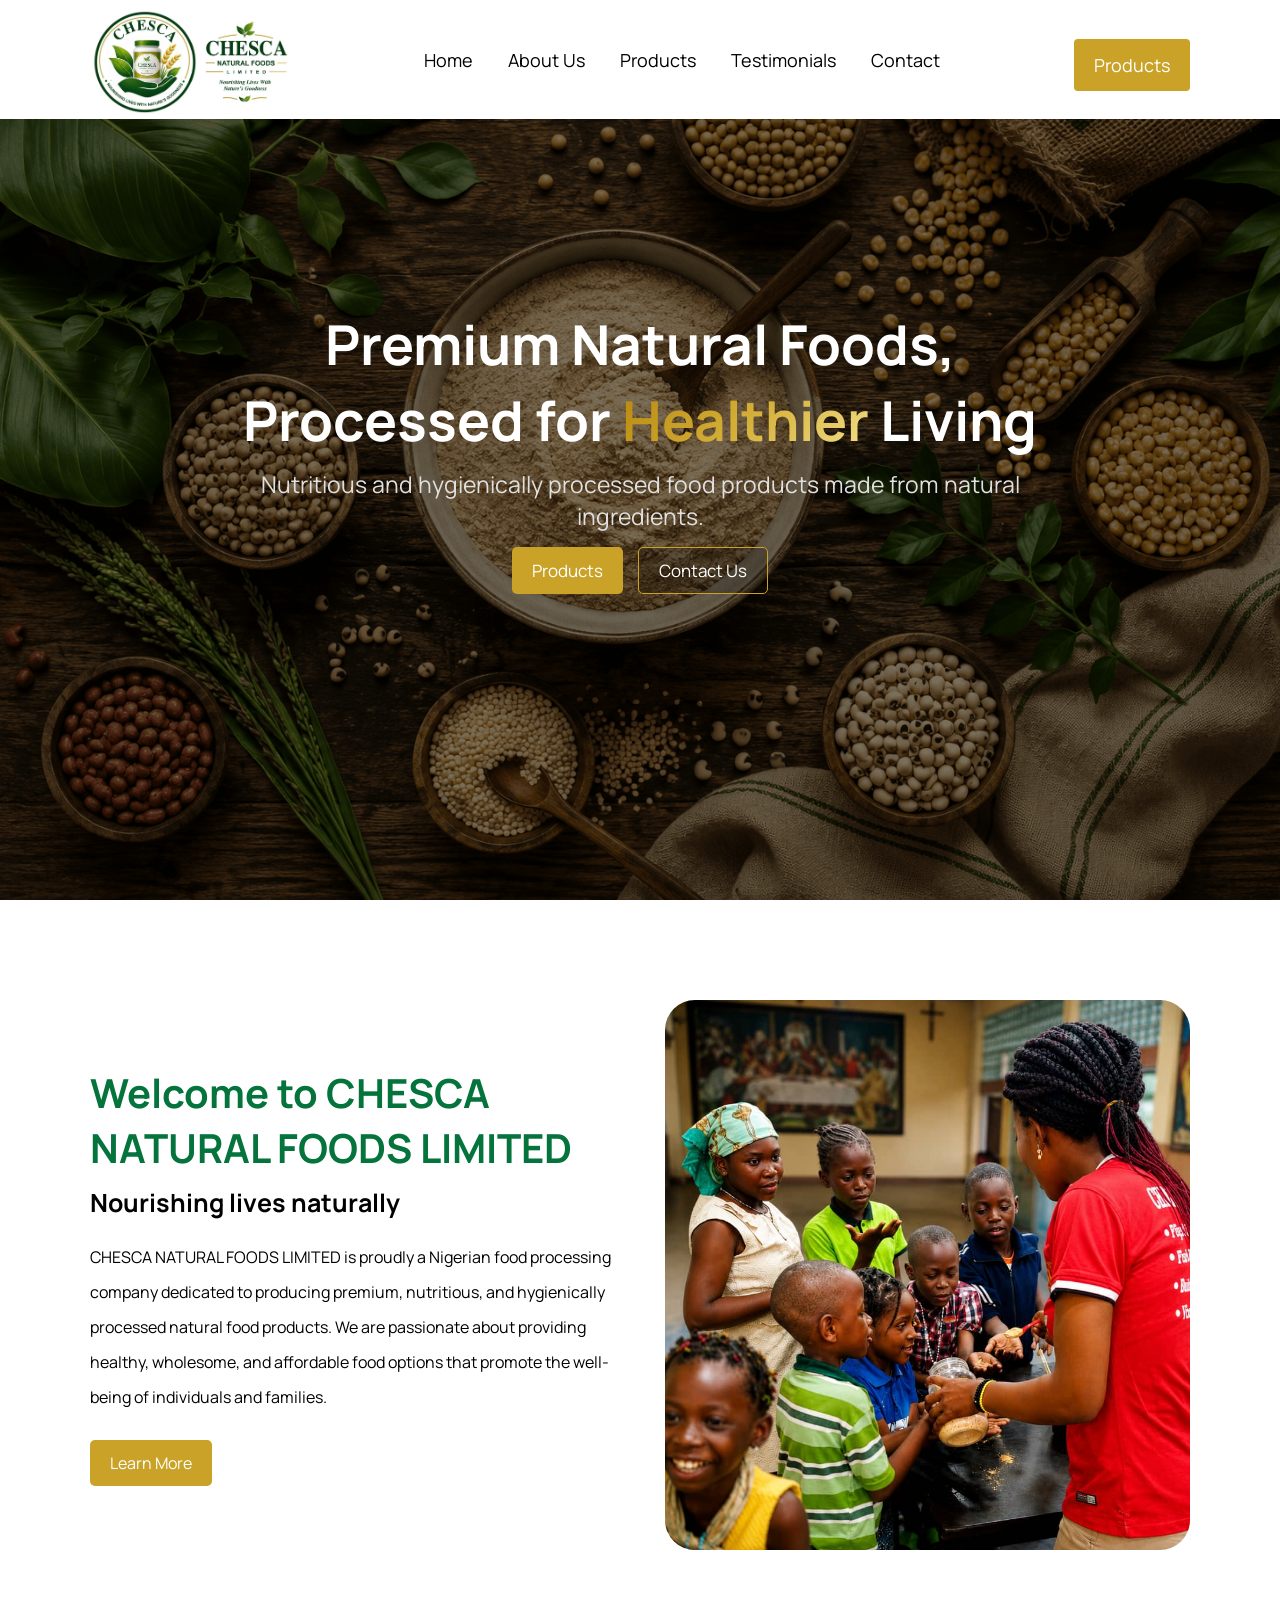
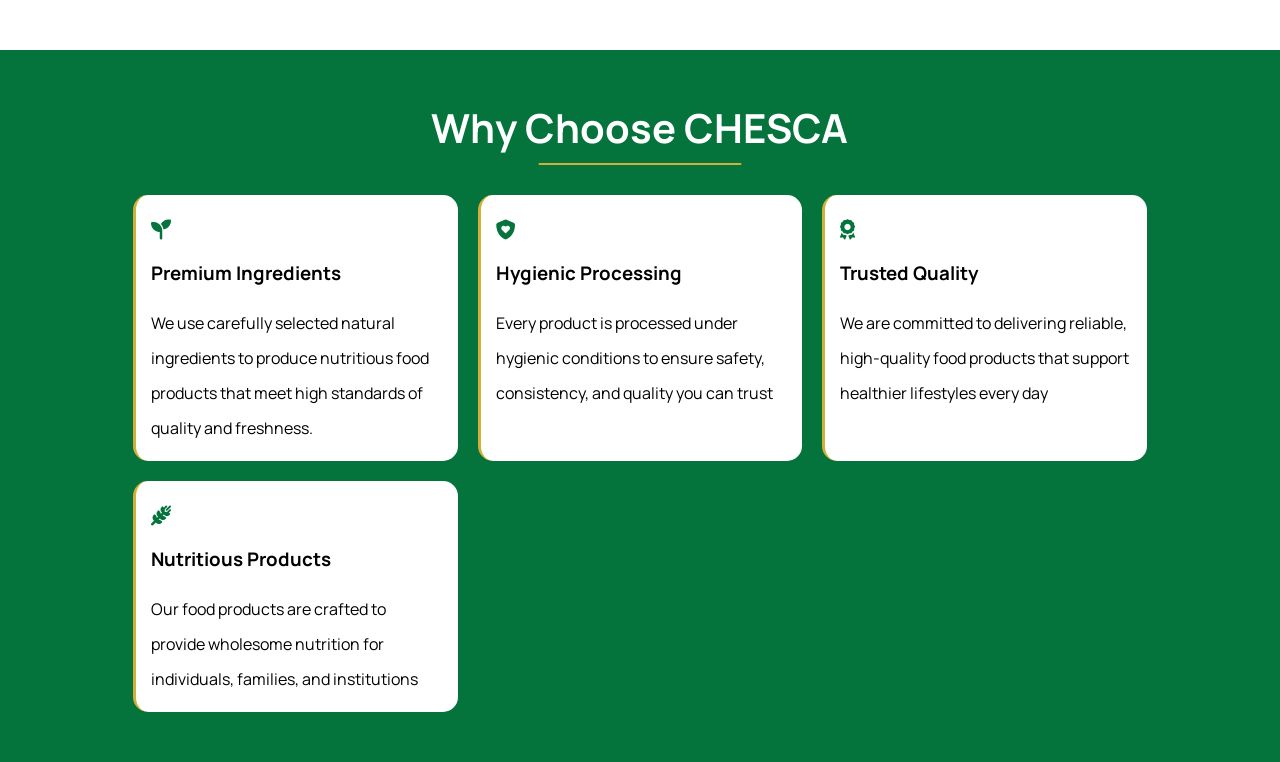
==== index.html @ 0c71d3ab "Fixed why choose chesca bug" ====
<!DOCTYPE html>
<html lang="en">
<head>
    <meta charset="UTF-8">
    <meta name="viewport" content="width=device-width, initial-scale=1.0">
    <title>CHESCA Natural Foods Limited</title>
    <link rel="stylesheet" href="style.css">

    <!--Google font-->
    <link rel="preconnect" href="https://fonts.googleapis.com">
    <link rel="preconnect" href="https://fonts.gstatic.com" crossorigin>
    <link href="https://fonts.googleapis.com/css2?family=Manrope:wght@200..800&display=swap" rel="stylesheet">

    <!-- Fonts Awesome -->
    <link rel="stylesheet" href="https://cdnjs.cloudflare.com/ajax/libs/font-awesome/6.7.2/css/all.min.css">
</head>
<body id="home">
    <header>
        <nav>
            <div class="nav-container">
                <a href="index.html" class="logo">
                    <img src="media/CHESCA NATURAL FOODS logo.jpg" alt="logo">
                </a>

                <div class="nav-list">
                    <i class="fa-solid fa-arrow-right-from-bracket"></i>
                    <a href="#home" class="nav-link">Home</a>
                    <a href="about.html" class="nav-link">About Us</a>
                    <a href="products.html" class="nav-link">Products</a>
                    <a href="testimonials.html" class="nav-link">Testimonials</a>
                    <a href="contact.html" class="nav-link">Contact</a>
                </div>

                <div class="nav-cta">
                    <a href="pro">Products</a>
                </div>

                <div class="hamburger">
                    <span></span>
                    <span></span>
                    <span></span>
                </div>
            </div>
        </nav>

        <section class="hero">
            <div class="hero-overlay"></div>

            <div class="hero-container">
                <div class="hero-text">
                    <h1 class="hero-heading reveal fade-in">Premium Natural Foods, Processed for <span>Healthier</span> Living</h1>

                    <p class="hero-subtext reveal fade-in">
                        Nutritious and hygienically processed food products made from natural ingredients.
                    </p>
                </div>

                <div class="hero-btn reveal fade-in">
                    <a href="products.html" class="button">Products</a>
                    <a href="contact.html" class="hero-contact">Contact Us</a>
                </div>
            </div>
        </section>
    </header>

    <main>
        <section class="home-intro">
            <div class="home-intro-container">

                <div class="home-intro-text">
                    <h2 class="reveal up">Welcome to CHESCA NATURAL FOODS LIMITED</h2>
                    <p class="home-intro-subtitle reveal up">Nourishing lives naturally</p>
                    <p class="home-intro-subtext reveal up">CHESCA NATURAL FOODS LIMITED is proudly a Nigerian food processing company dedicated to producing premium, nutritious, and hygienically processed natural food products. We are passionate about providing healthy, wholesome, and affordable food options that promote the well-being of individuals and families.</p>
                    <a href="about.html" class="button home-intro-btn reveal fade-in">Learn More</a>
                </div>
                <div class="home-intro-image-container">
                    <div class="home-intro-image">
                        <img src="media/home-info-img.jpeg" alt="" class="reveal fade-in">
                    </div>
                </div>
            </div>
        </section>

        <section class="why-choose">
            <div class="why-choose-container">
                <h2 class="why-choose-header reveal fade-in">Why Choose CHESCA</h2>
                <div class="why-choose-grid">
                    <div class="why-choose-card reveal up">
                        <i class="fa-solid fa-seedling"></i>
                        <h3 class="card-title">
                            Premium Ingredients
                        </h3>
                        <p class="card-text">We use carefully selected natural ingredients to produce nutritious food products that meet high standards of quality and freshness.</p>
                    </div>
                    <div class="why-choose-card reveal up">
                        <i class="fa-solid fa-shield-heart"></i>
                        <h3 class="card-title">
                            Hygienic Processing
                        </h3>
                        <p class="card-text">Every product is processed under hygienic conditions to ensure safety, consistency, and quality you can trust</p>
                    </div>
                    <div class="why-choose-card reveal up">
                        <i class="fa-solid fa-award"></i>
                        <h3 class="card-title">
                            Trusted Quality
                        </h3>
                        <p class="card-text">We are committed to delivering reliable, high-quality food products that support healthier lifestyles every day</p>
                    </div>
                    <div class="why-choose-card reveal up">
                        <i class="fa-solid fa-wheat-awn"></i>
                        <h3 class="card-title">
                            Nutritious Products
                        </h3>
                        <p class="card-text">Our food products are crafted to provide wholesome nutrition for individuals, families, and institutions</p>
                    </div>
                </div>
            </div>
        </section>
    </main>
    <script src="script.js"></script>
    <script src="reveal.js"></script>
</body>
</html>
---- style.css ----
* {
    margin: 0;
    padding: 0;
    box-sizing: border-box;
    font-family: "Manrope", sans-serif;
}

body {
    display: flex;
    flex-direction: column;
    min-width: 280px;
}

h2 {
    font-size: clamp(30px, 6vw, 40px);
}

.button {
    text-decoration: none;
    padding: 12px 20px;
    border-radius: 5px;
    background-color: #C9A227;
    color: white;
    transition: background 0.3s;
}

.button:hover {
    background-color: #B8860B;
}

nav {
    background-color: white;
    display: flex;
    justify-content: center;
    align-items: center;
    padding: 10px 0 0;
    position: fixed;
    width: 100%;
    box-shadow: 0 3px 10px rgba(0, 0, 0, 0.1);
    z-index: 1000;
}

.nav-container {
    width: 86%;
    display: flex;
    align-items: center;
    justify-content: space-between;
}

.logo {
    max-width: 200px;
    width: 25%;
    min-width: 150px;
}

.logo img {
    width: 100%;
}

.nav-list {
    display: flex;
    align-items: center;
    justify-content: center;
    gap: 35px;
    font-size: 18px;
}

.nav-link {
    color: black;
    text-decoration: none;
    padding-bottom: 10px;
    position: relative;
}

.nav-link::after {
    content: "";
    position: absolute;
    bottom: 0;
    left: 50%;
    transform: translateX(-50%);
    width: 0;
    height: 2px;
    border-radius: 2px;
    background-color: #C9A227;
    transition: width 0.3s;
}

.nav-link:hover::after {
    width: 100%;
}

.nav-cta a {
    font-size: 18px;
    text-decoration: none;
    padding: 14px 20px;
    background: #C9A227;
    color: white;
    border-radius: 4px;
    transition: background 0.3s;
}

.nav-cta a:hover {
    background: #B8860B;
}

.nav-cta a:active{
    background: #C9A227;
}

.hamburger {
    width: 20px;
    height: 15px;
    display: none;
    flex-direction: column;
    justify-content: space-between;
    align-items: center;
    cursor: pointer;
}

.hamburger span {
    height: 2px;
    background-color: black;
    width: 100%;
}

.fa-solid.fa-arrow-right-from-bracket {
    display: none;
    cursor: pointer;
}

/* Hero Section */
.hero-overlay {
    width: 100%;
    height: 100%;
    top: 0;
    background: rgba(0, 0, 0, 0.5);
    position: absolute;
    z-index: 0;
}

.hero {
    background-image: url("media/hero-bg-image.png");
    background-size: cover;
    background-position: center;
    min-height: 100vh;
    background-repeat: no-repeat;
    display: flex;
    justify-content: center;
    align-items: center;
    position: relative;
}

.hero-container {
    display: flex;
    flex-direction: column;
    justify-content: center;
    align-items: center;
    width: 90%;
    padding: 200px 0;
    max-width: 850px;
    z-index: 1;
}

.hero-text {
    text-align: center;
    color: white;
}

.hero-heading {
    font-size: clamp(40px, 7vw, 55px);
    margin-bottom: 10px;
}

.hero-heading span {
    background: linear-gradient(135deg,#B8860B,#D4AF37, #F4E28C);
    -webkit-background-clip: text;
    -webkit-text-fill-color: transparent;
}

.hero-subtext {
    font-size: clamp(16px, 4vw, 23px);
    color: #e0e0e0;
    margin-bottom: 15px;
}

.hero-btn {
    display: flex;
    align-items: center;
    justify-content: center;
    gap: 15px;
    font-size: 17px;
}

.hero-contact {
    text-decoration: none;
    padding: 11px 20px;
    border: 1px solid #C9A227;
    border-radius: 5px;
    color: white;
    background: rgba(0, 0, 0, 0.219);
    transition: all 0.3s;
}

.hero-contact:hover {
    background: #C9A227;
}

.hero-contact:active {
    background: #c9a3279f;
}

/* Home-info */
.home-intro {
    display: flex;
    justify-content: center;
    align-items: center;
    padding: 100px 0;
}

.home-intro-container {
    display: flex;
    justify-content: center;
    align-items: center;
    width: 86%;
    max-width: 1400px;
    gap: 50px;
}

.home-intro-text {
    flex: 1;
}

.home-intro-text h2 {
    color: rgb(4, 116, 60);
    font-size: clamp(30px, 6vw, 40px);
}

.home-intro-subtitle {
    margin: 10px 0 20px;
    font-size: clamp(20px, 6vw, 25px);
    font-weight: bold;
}

.home-intro-subtext {
    line-height: 35px;
    margin-bottom: 25px;
}

.home-intro-btn {
    display: inline-block;
}

.home-intro-image-container {
    flex: 1;
    max-width: 600px;
}

.home-intro-image {
    border-radius: 30px;
    overflow: hidden;
    max-height: 550px;
}

.home-intro-image img {
    width: 100%;
}

/* Why Choose Us */
.why-choose {
    background: rgb(4, 116, 60);
    display: flex;
    align-items: center;
    justify-content: center;
    padding: 50px;
}

.why-choose-container {
    display: flex;
    flex-direction: column;
    justify-content: center;
    max-width: 1300px;
    width: 86%;
    gap: 30px;
}

.why-choose-header {
    text-align: center;
    color: white;
    padding-bottom: 10px;
    position: relative;
}

.why-choose-header::after {
    content: "";
    position: absolute;
    bottom: 0;
    left: 50%;
    transform: translateX(-50%);
    width: 20%;
    height: 2px;
    border-radius: 2px;
    background: #D4AF37;
}

.why-choose-grid {
    display: grid;
    grid-template-columns: repeat(auto-fit, minmax(250px, 1fr));
    gap: 20px;
}

.why-choose-card {
    background: white;
    padding: 25px 15px 15px;
    border-radius: 15px;
    display: flex;
    flex-direction: column;
    gap: 20px;
    border-left: 3px solid #D4AF37;
    transition: transform 0.3s;
}

.why-choose-card:hover {
    transform: translateY(-3px);
    box-shadow: 0 3px 10px rgba(0, 0, 0, 0.5);
}

.why-choose-card .fa-solid {
    color: rgb(4, 116, 60);
    font-size: 20px;
}

.card-title {
    font-weight: bold;
}

.card-text {
    line-height: 35px;
}

/* CSS Scroll reveal animations */
.reveal.up{
    transform: translateY(50px);
    opacity: 0;
    transition: all 1.5s;
}

.reveal.up.show {
    transform: translateY(0);
    opacity: 1;
}

.reveal.fade-in{
    opacity: 0;
    transition: all 2s;
}

.reveal.fade-in.show {
    opacity: 1;
}

@media(max-width: 1024px) {
    .nav-cta {
        display: none;
    }
}

@media (max-width: 950px) {
    .nav-list {
        position: fixed;
        flex-direction: column;
        background: rgba(0, 0, 0, 0.808);
        backdrop-filter: blur(10px);
        top: 0;
        bottom: 0;
        width: 100%;
        left: -100%;
        padding: 100px 0;
        gap: 0;
        transition: all 0.5s;
    }

    .fa-solid.fa-arrow-right-from-bracket {
        display: block;
        width: 80%;
        text-align: center;
        padding: 20px 0;
        font-weight: bold;
        font-size: 18px;
        color: white;
    }

    .hamburger {
        display: flex;
    }

    .nav-link {
        width: 80%;
        text-align: center;
        padding: 20px 0;
        color: white;
        transition: all 0.3s;
    }

    .nav-link:hover, .fa-solid.fa-arrow-right-from-bracket:hover {
        background-color: rgba(255, 255, 255, 0.2);
    }

    .nav-link:active, .fa-solid.fa-arrow-right-from-bracket:hover {
        background-color: rgba(255, 255, 255, 0.2);
    }

    .nav-link:hover::after {
        width: 0;
    }

    /* Home-intro-section */
    .home-intro-container {
        flex-direction: column;
    }
}

@media(max-width: 768px){
    p {
        font-size: 16px;
    }

    .button{
        padding: 10px 18px;
    }

    .hero-contact {
        padding: 9px 18px;
    }

    /* Home intro section */
    .home-intro {
        padding: 50px 0;
    }

    .home-intro-container{
        width: 90%;
        gap: 40px;
    }

    .home-intro-subtext {
        margin-bottom: 10px;
    }

    /* Why Choose */
    .why-choose-container {
        width: 90%;
    }
}
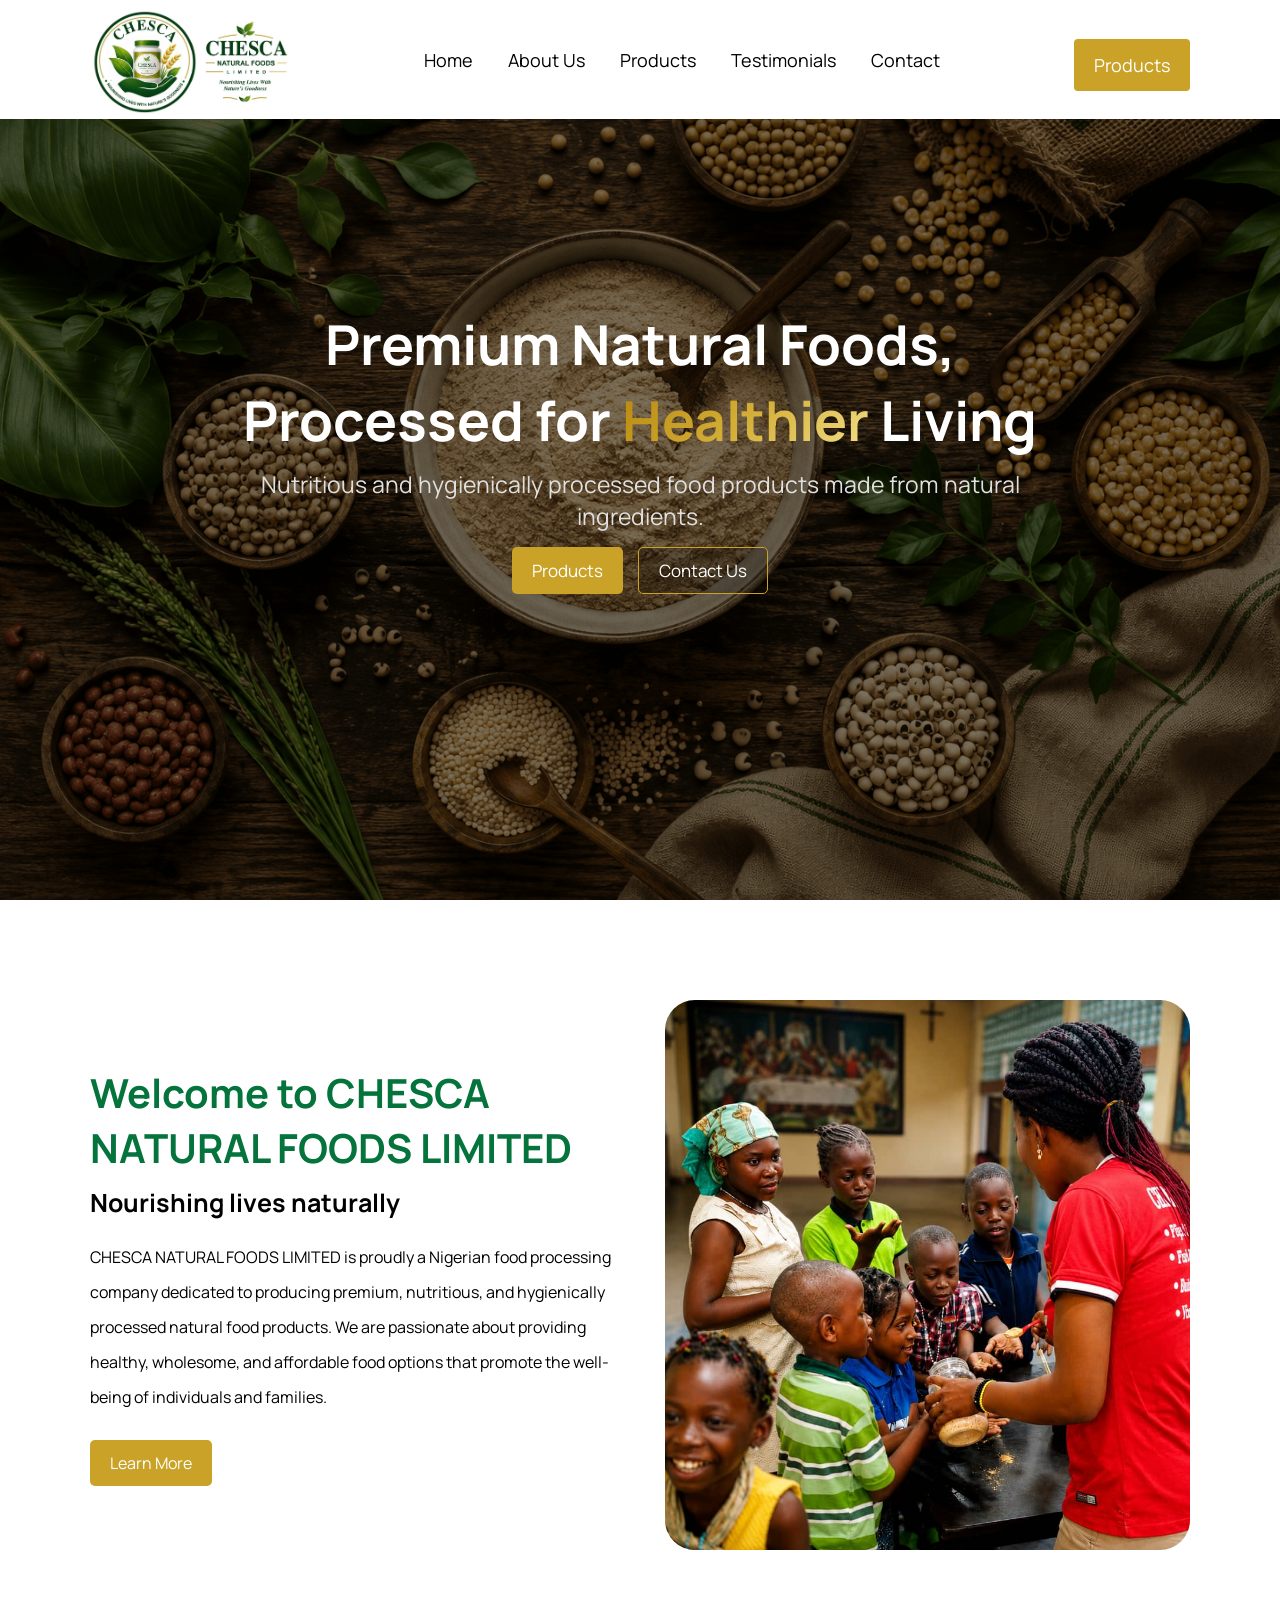
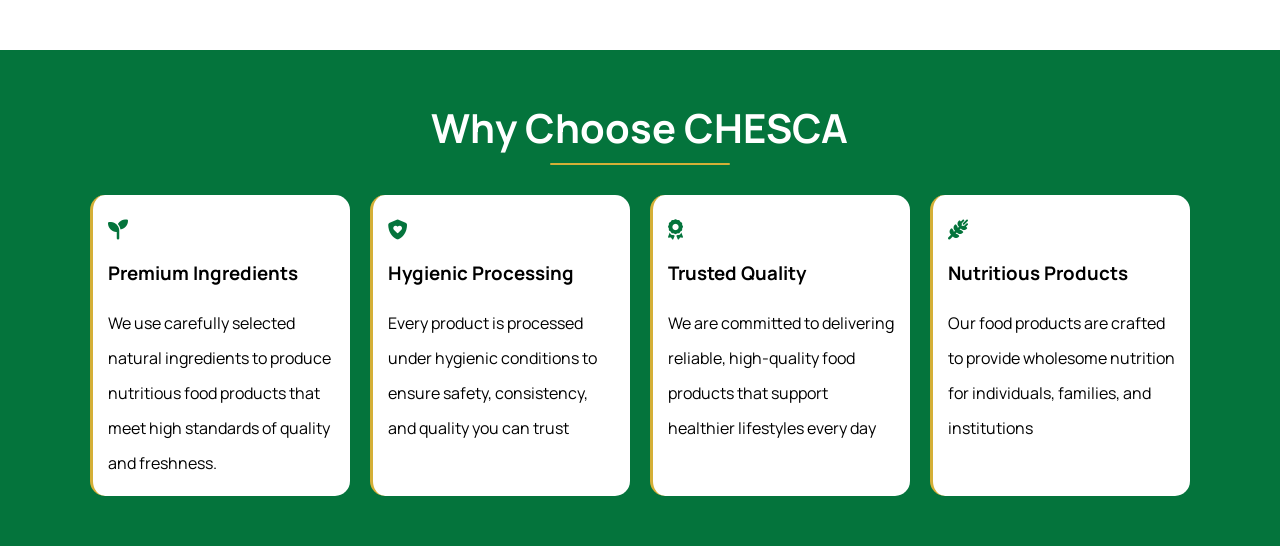
==== commit 862bbce2: "Prevented user scroll when the nav-list is open" ====
--- a/index.html
+++ b/index.html
@@ -32,7 +32,7 @@
                 </div>
 
                 <div class="nav-cta">
-                    <a href="pro">Products</a>
+                    <a href="products.html">Products</a>
                 </div>
 
                 <div class="hamburger">
--- a/style.css
+++ b/style.css
@@ -271,7 +271,7 @@
     display: flex;
     align-items: center;
     justify-content: center;
-    padding: 50px;
+    padding: 50px 0;
 }
 
 .why-choose-container {
@@ -296,7 +296,8 @@
     bottom: 0;
     left: 50%;
     transform: translateX(-50%);
-    width: 20%;
+    width: 25%;
+    max-width: 180px;
     height: 2px;
     border-radius: 2px;
     background: #D4AF37;
@@ -371,7 +372,7 @@
         background: rgba(0, 0, 0, 0.808);
         backdrop-filter: blur(10px);
         top: 0;
-        bottom: 0;
+        height: 100vh;
         width: 100%;
         left: -100%;
         padding: 100px 0;
@@ -413,6 +414,11 @@
         width: 0;
     }
 
+    /* Prevent scrolling while nav is open */
+    .no-scroll {
+        overflow: hidden;
+    }
+
     /* Home-intro-section */
     .home-intro-container {
         flex-direction: column;
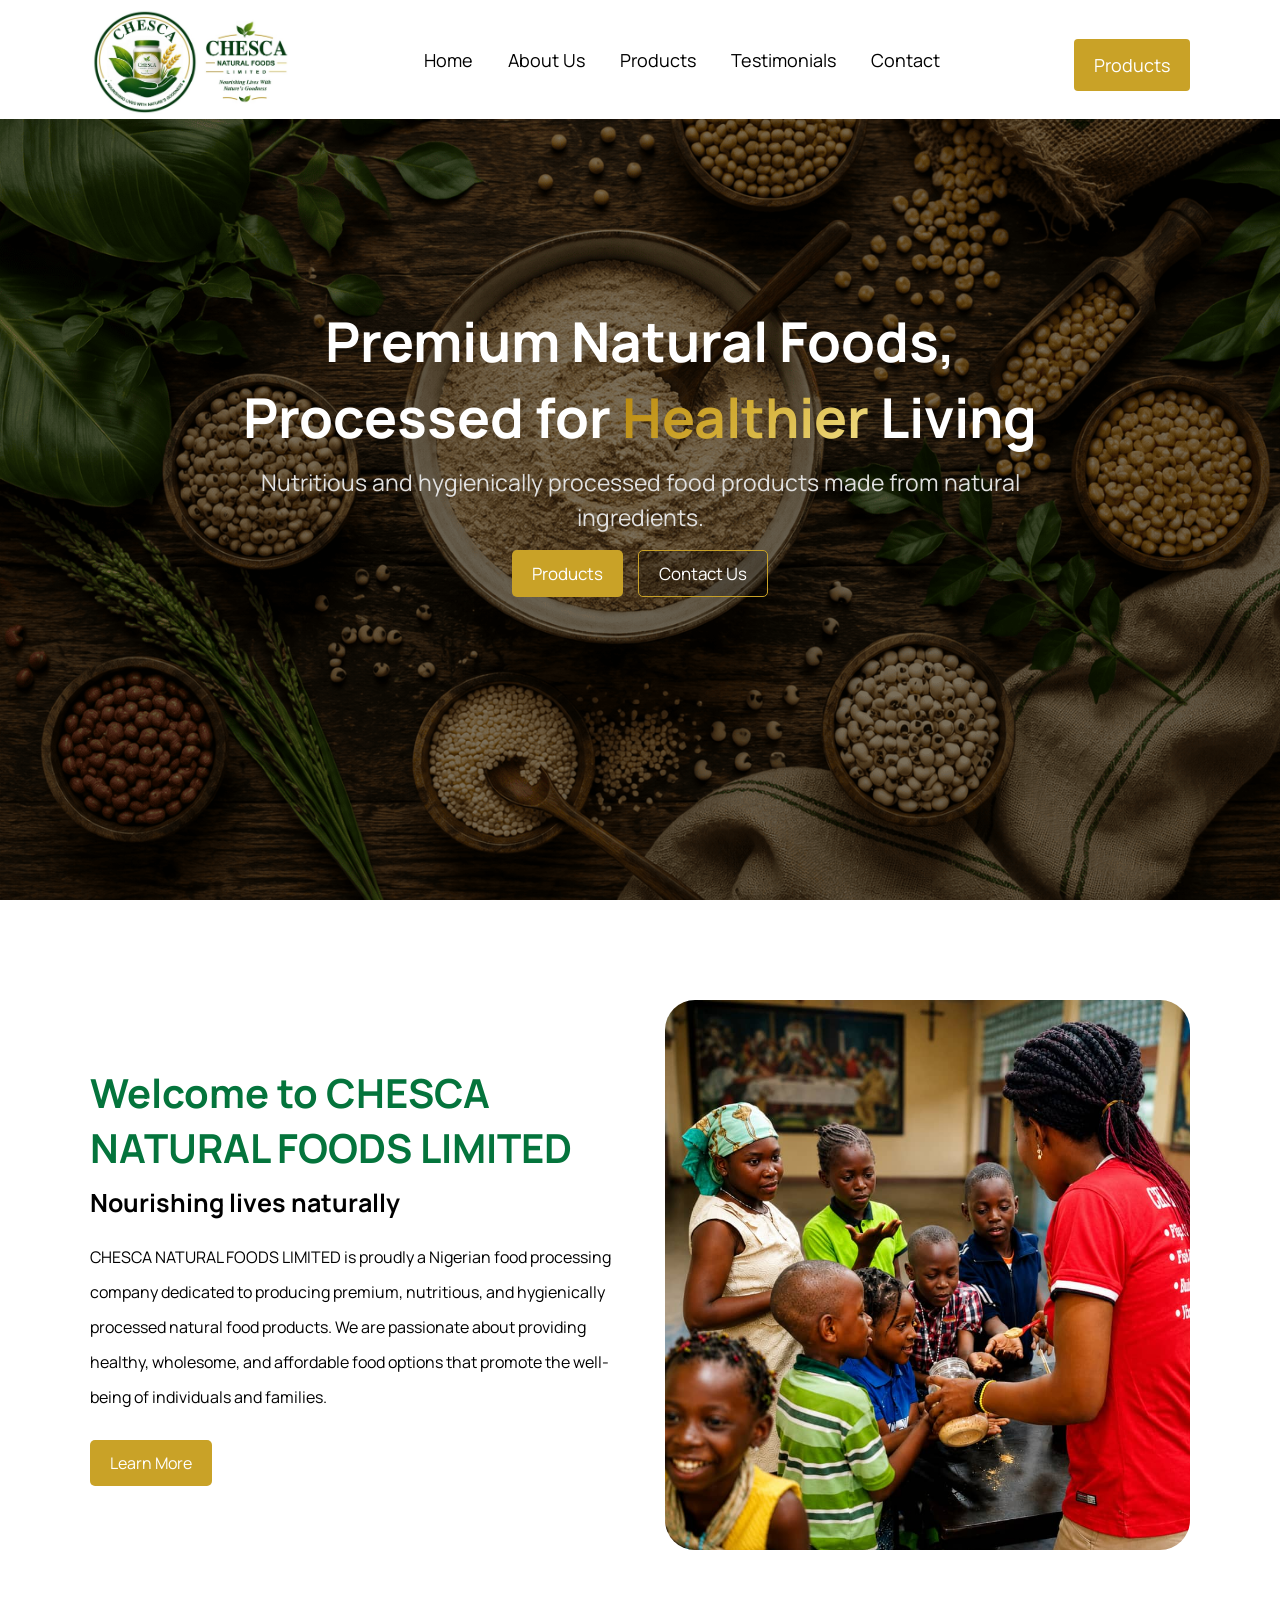
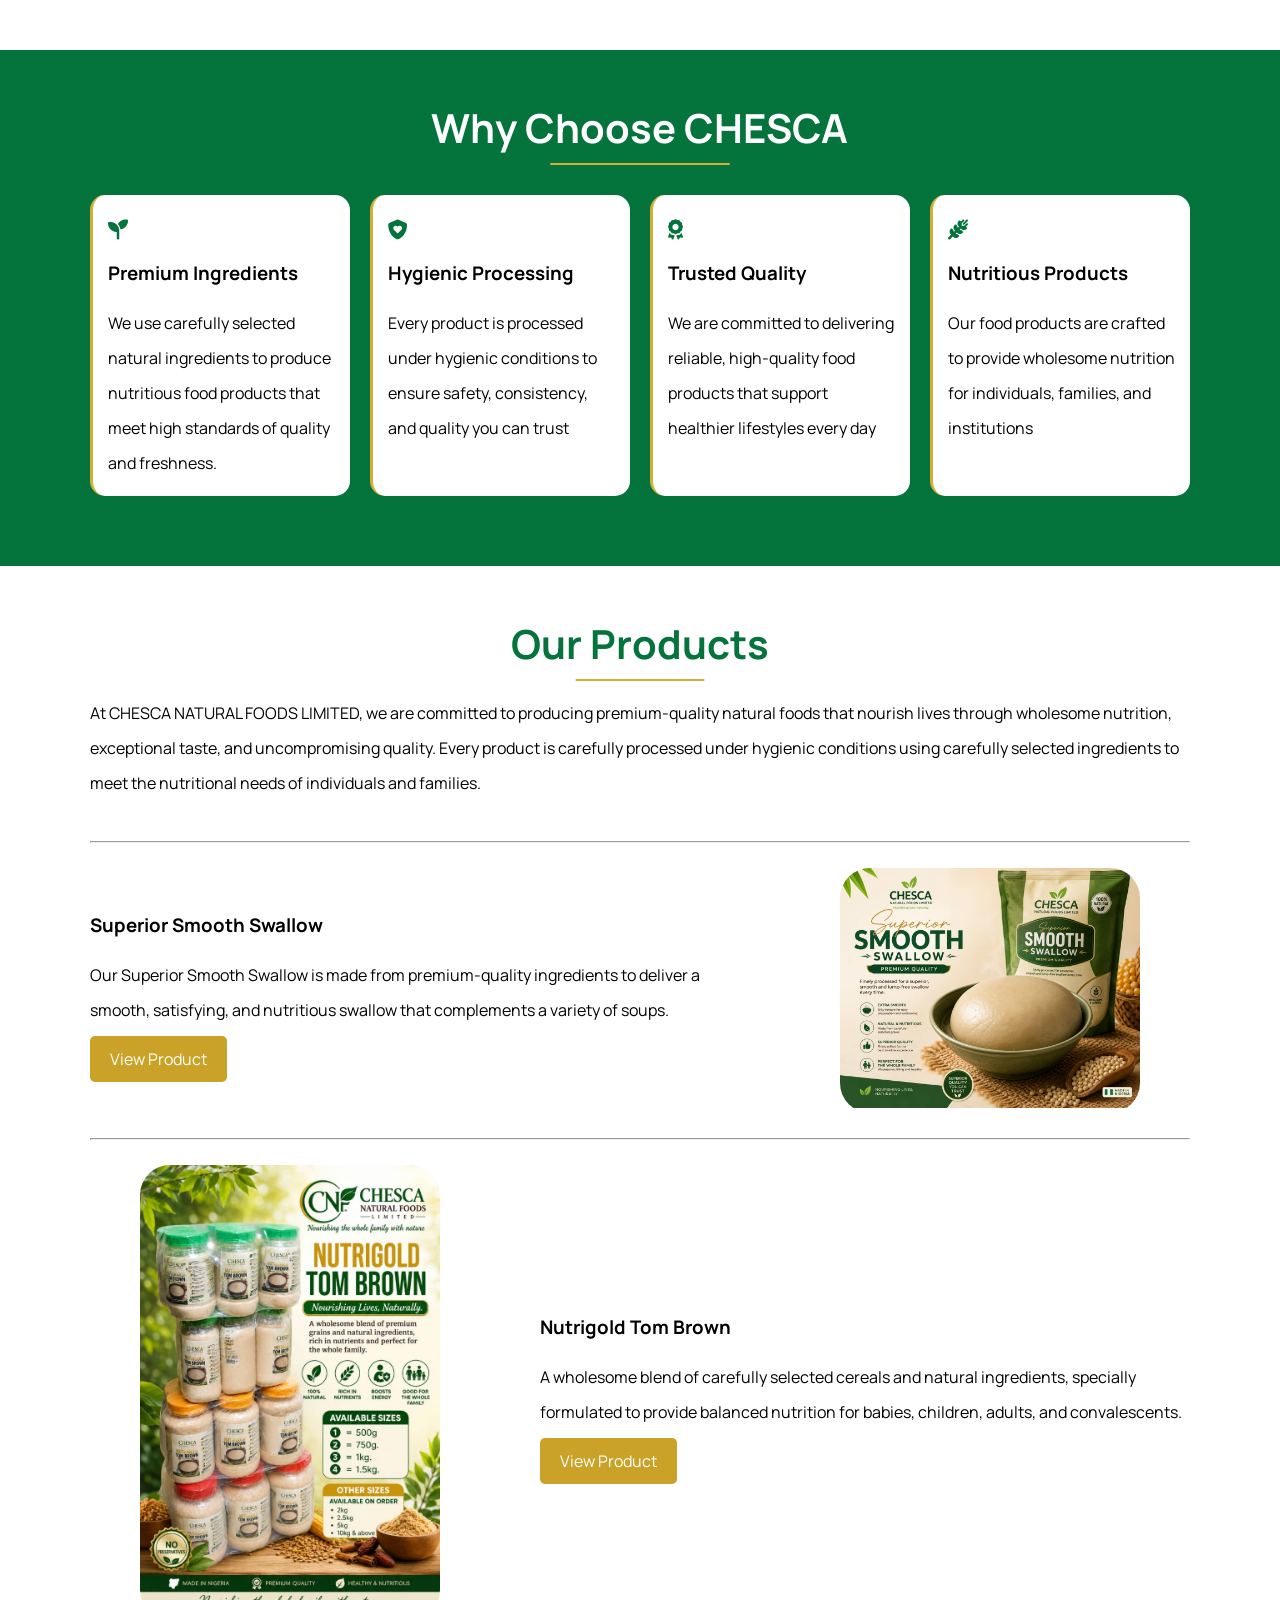
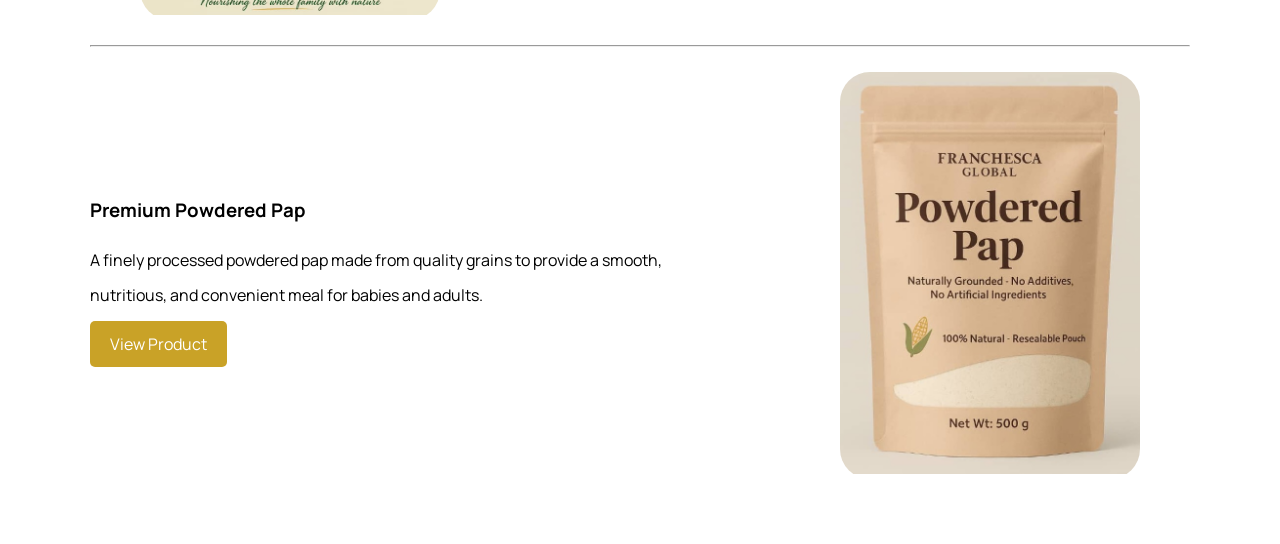
==== commit 4cf36e7c: "Added featured product section on the home page" ====
--- a/index.html
+++ b/index.html
@@ -116,6 +116,55 @@
                 </div>
             </div>
         </section>
+
+        <section class="featured-products-section">
+            <div class="featured-products-section-container">
+                <h2 class="featured-section-heading reveal fade-in">Our Products</h2>
+                <p class="featured-section-description reveal fade-in">At CHESCA NATURAL FOODS LIMITED, we are committed to producing premium-quality natural foods that nourish lives through wholesome nutrition, exceptional taste, and uncompromising quality. Every product is carefully processed under hygienic conditions using carefully selected ingredients to meet the nutritional needs of individuals and families.</p>
+                <div class="featured-products-container">
+                    <hr style="width: 100%;">
+                    <div class="featured-product">
+                        <div class="featured-description">
+                            <h3 class="reveal up">Superior Smooth Swallow</h3>
+                            <p class="reveal up">Our Superior Smooth Swallow is made from premium-quality ingredients to deliver a smooth, satisfying, and nutritious swallow that complements a variety of soups.</p>
+                            <a href="products.html" class="button featured-product-btn reveal fade-in">View Product</a>
+                        </div>
+                        <div class="featured-product-image-container">
+                            <div class="featured-product-image reveal fade-in">
+                                <img src="media/chesca-smooth-swallow.jpeg" alt="">
+                            </div>
+                        </div>
+                    </div>
+                    <hr style="width: 100%;">
+                    <div class="featured-product product-2">
+                        <div class="featured-product-image-container">
+                            <div class="featured-product-image reveal fade-in">
+                                <img src="media/chesca-nutrigold-tom-brown.jpeg" alt="">
+                            </div>
+                        </div>
+                        <div class="featured-description">
+                            <h3 class="reveal up">Nutrigold Tom Brown</h3>
+                            <p class="reveal up">A wholesome blend of carefully selected cereals and natural ingredients, specially formulated to provide balanced nutrition for babies, children, adults, and convalescents.</p>
+                            <a href="products.html" class="button featured-product-btn reveal fade-in">View Product</a>
+                        </div>
+                    </div>
+                    <hr style="width: 100%;">
+                    <div class="featured-product">
+                        <div class="featured-description">
+                            <h3 class="reveal up">Premium Powdered Pap</h3>
+                            <p class="reveal up">A finely processed powdered pap made from quality grains to provide a smooth, nutritious, and convenient meal for babies and adults.</p>
+                            <a href="products.html" class="button featured-product-btchescan reveal fade-in">View Product</a>
+                        </div>
+                        <div class="featured-product-image-container">
+                            <div class="featured-product-image reveal fade-in">
+                                <img src="media/chesca-powdered-pap.jpg" alt="">
+                            </div>
+                        </div>
+                    </div>
+    
+                </div>
+            </div>
+        </section>
     </main>
     <script src="script.js"></script>
     <script src="reveal.js"></script>
--- a/style.css
+++ b/style.css
@@ -11,8 +11,17 @@
     min-width: 280px;
 }
 
+hr {
+    width: 100%;
+    margin: 10px 0;
+}
+
 h2 {
     font-size: clamp(30px, 6vw, 40px);
+}
+
+p {
+    line-height: 35px;
 }
 
 .button {
@@ -242,7 +251,6 @@
 }
 
 .home-intro-subtext {
-    line-height: 35px;
     margin-bottom: 25px;
 }
 
@@ -271,7 +279,7 @@
     display: flex;
     align-items: center;
     justify-content: center;
-    padding: 50px 0;
+    padding: 50px 0 70px;
 }
 
 .why-choose-container {
@@ -334,9 +342,92 @@
     font-weight: bold;
 }
 
-.card-text {
-    line-height: 35px;
-}
+/* Featured product section */
+.featured-products-section {
+    display: flex;
+    justify-content: center;
+    align-items: center;
+    padding: 50px 0;
+}
+
+.featured-products-section-container {
+    display: flex;
+    justify-content: center;
+    align-items: center;
+    flex-direction: column;
+    width: 86%;
+    max-width: 1400px;
+}
+
+.featured-section-heading {
+    color: rgb(4, 116, 60);
+    padding-bottom: 10px;
+    position: relative;
+    margin-bottom: 15px;
+}
+
+.featured-section-heading::after{
+    content: "";
+    position: absolute;
+    bottom: 0;
+    left: 50%;
+    transform: translateX(-50%);
+    width: 50%;
+    max-width: 180px;
+    height: 2px;
+    border-radius: 2px;
+    background: #D4AF37;
+}
+
+.featured-products-container {
+    padding-top: 30px;
+    display: flex;
+    flex-direction: column;
+    align-items: center;
+    justify-content: center;
+    max-width: 1200px;
+}
+
+.featured-product {
+    display: flex;
+    align-items: center;
+    justify-content: center;
+    gap: 50px;
+    padding: 15px 0;
+}
+
+.featured-description {
+    flex: 1;
+}
+
+.featured-description h3 {
+    margin-bottom: 20px;
+}
+
+.featured-description p {
+    margin-bottom: 20px;
+}
+
+.featured-product-btn {
+    display: inline;
+}
+
+.featured-product-image-container{
+    flex: 1;
+    max-width: 400px;
+}
+
+.featured-product-image {
+    max-width: 300px;
+    border-radius: 30px;
+    overflow: hidden;
+    margin: 0 auto;
+}
+
+.featured-product-image img {
+    width: 100%;
+}
+
 
 /* CSS Scroll reveal animations */
 .reveal.up{
@@ -375,9 +466,12 @@
         height: 100vh;
         width: 100%;
         left: -100%;
-        padding: 100px 0;
         gap: 0;
-        transition: all 0.5s;
+        /* Very tiny screens */
+        overflow-y: auto;
+        justify-content: initial;
+        padding-top: 25vh;
+        transition: left 0.5s;
     }
 
     .fa-solid.fa-arrow-right-from-bracket {
@@ -414,10 +508,10 @@
         width: 0;
     }
 
-    /* Prevent scrolling while nav is open */
     .no-scroll {
         overflow: hidden;
     }
+
 
     /* Home-intro-section */
     .home-intro-container {
@@ -456,4 +550,18 @@
     .why-choose-container {
         width: 90%;
     }
+
+    /* Featured Product Section */
+    .featured-products-section-container {
+        width: 90%;
+    }
+
+    .featured-product {
+        flex-direction: column;
+    }
+
+    .featured-product.product-2{
+        flex-direction: column-reverse;
+    }
+
 }
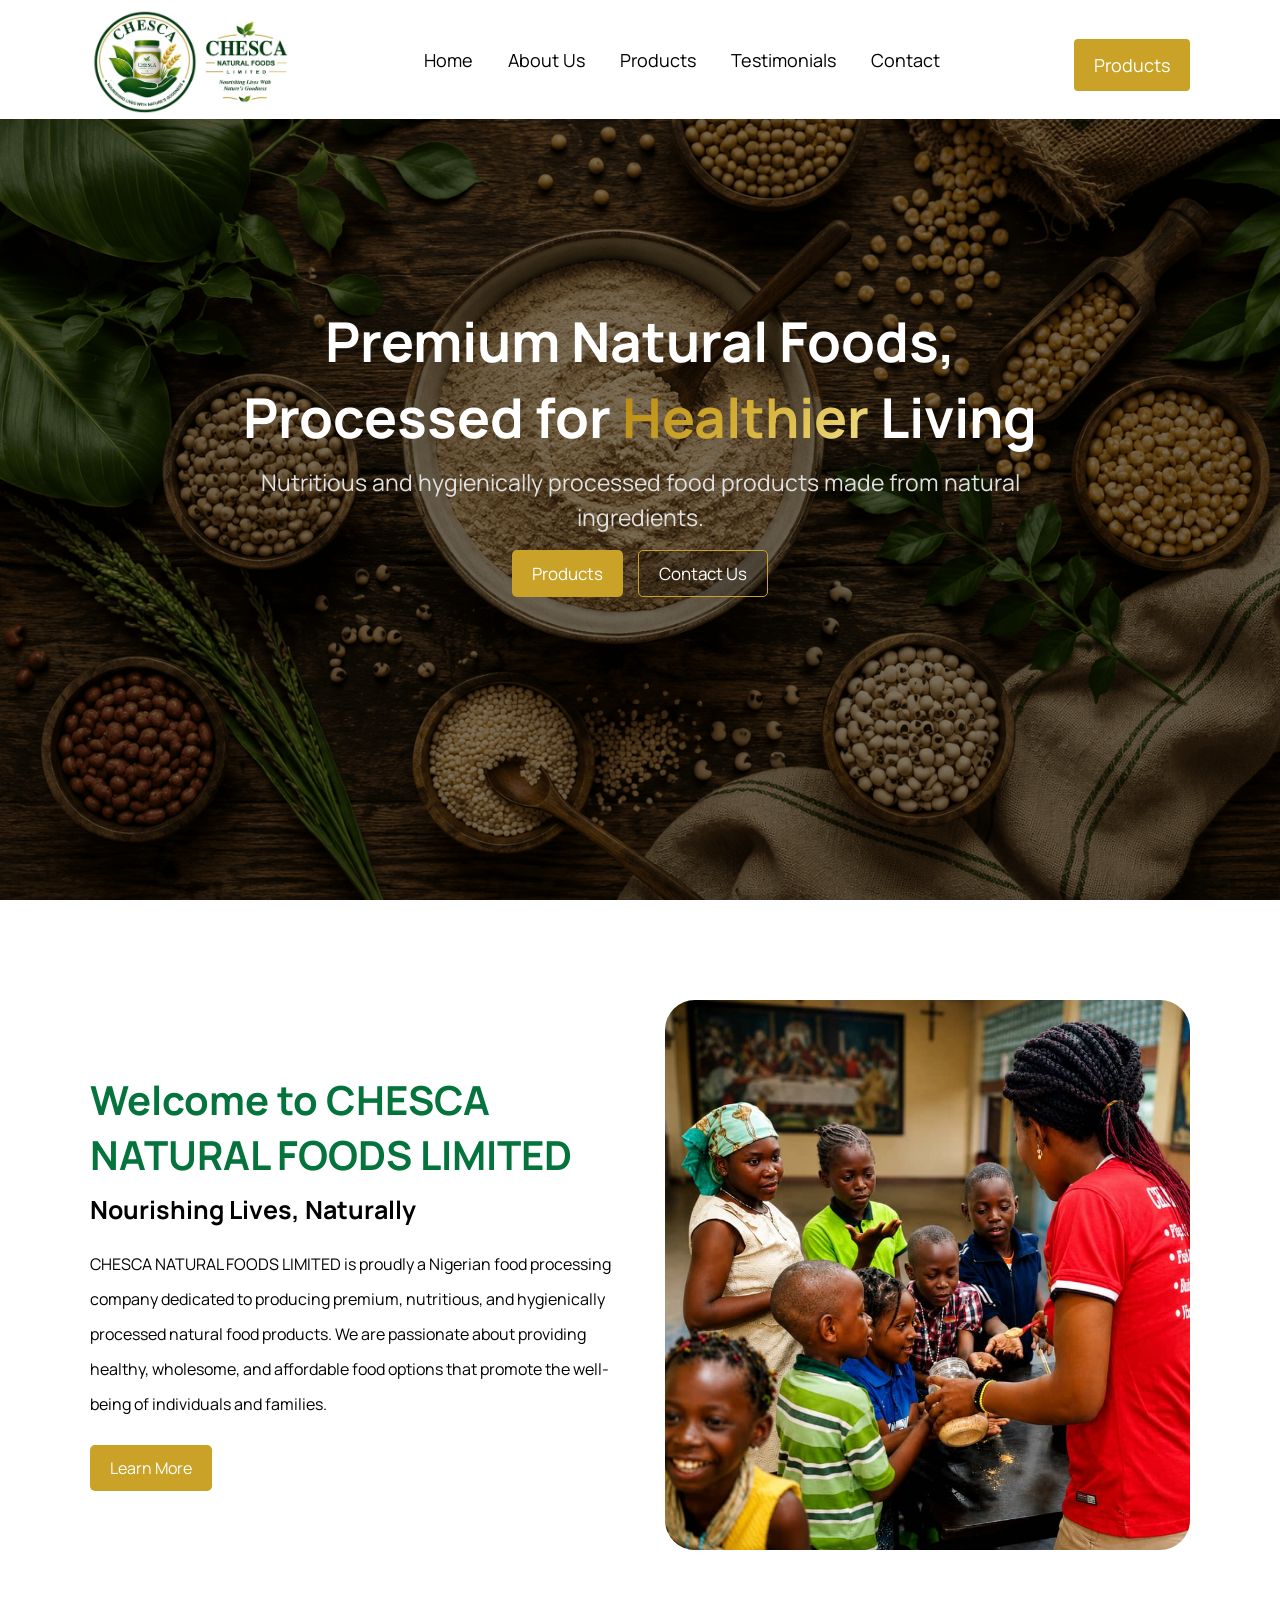
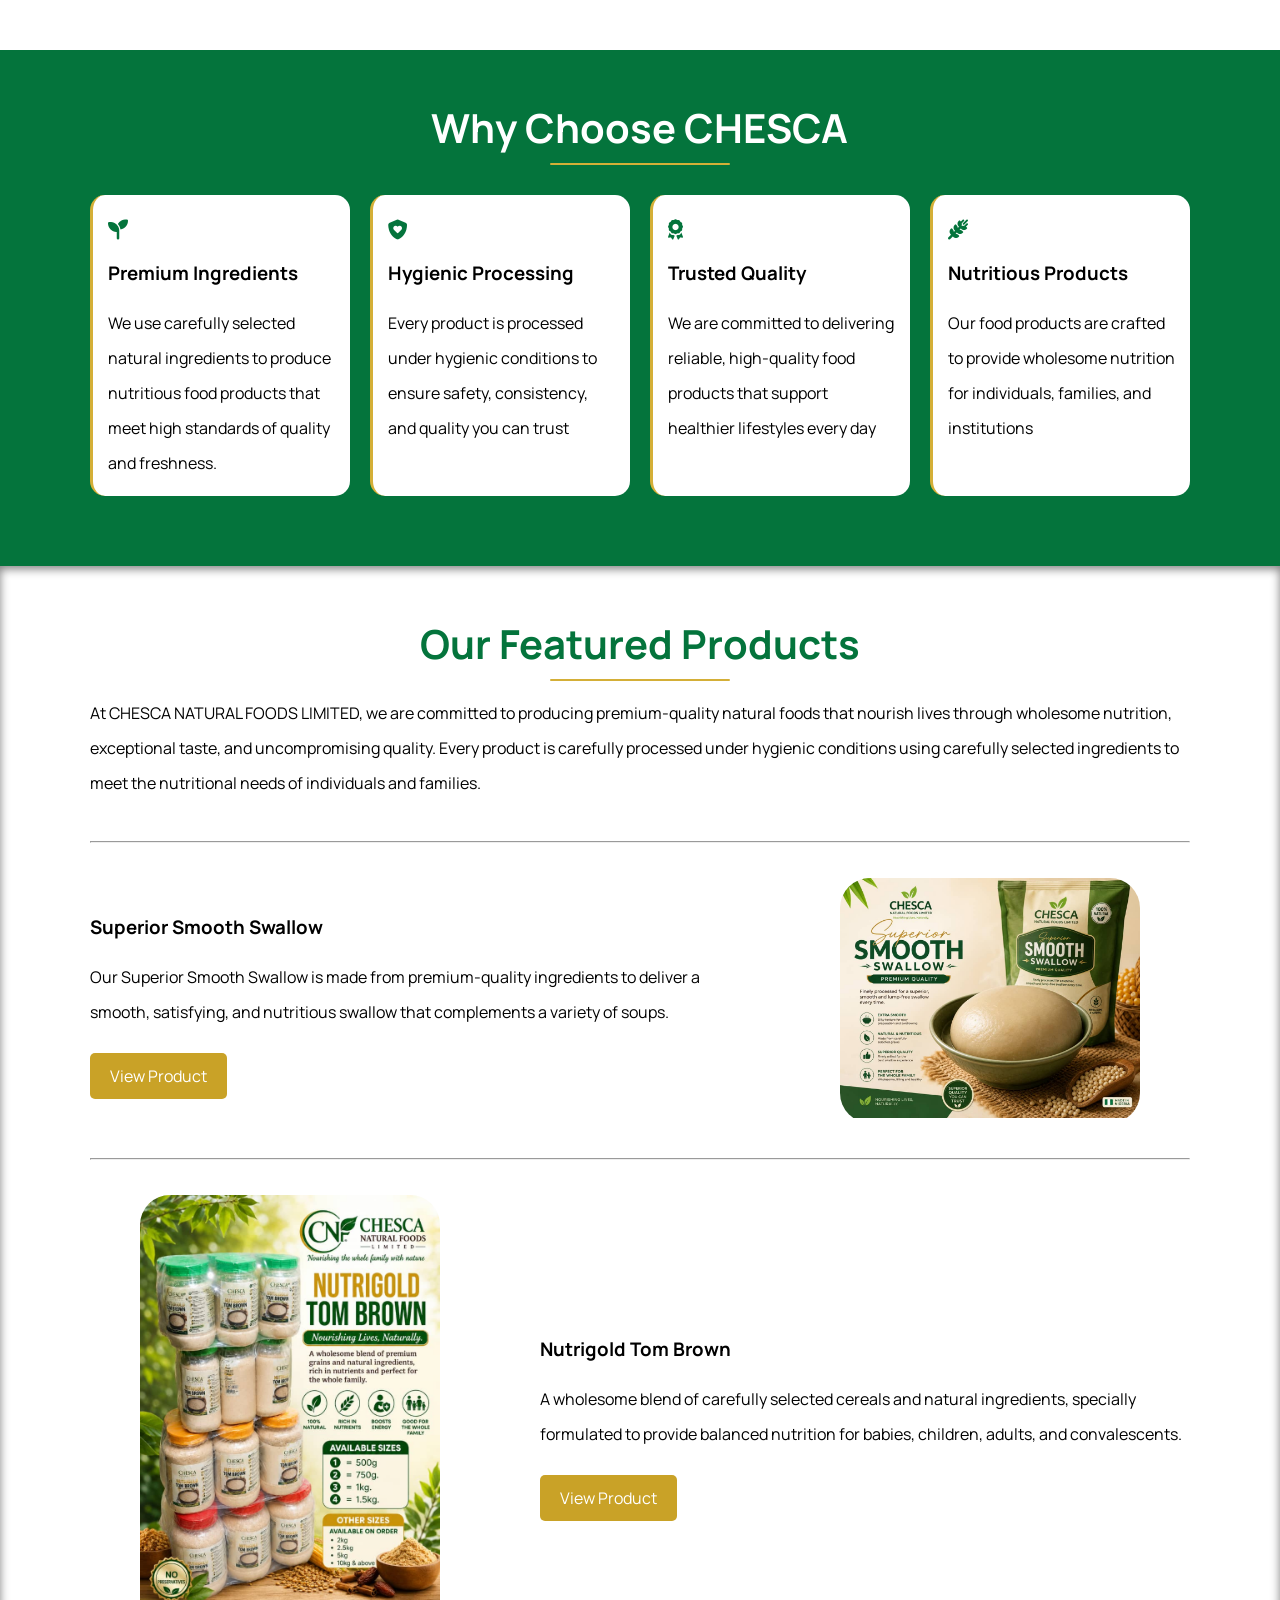
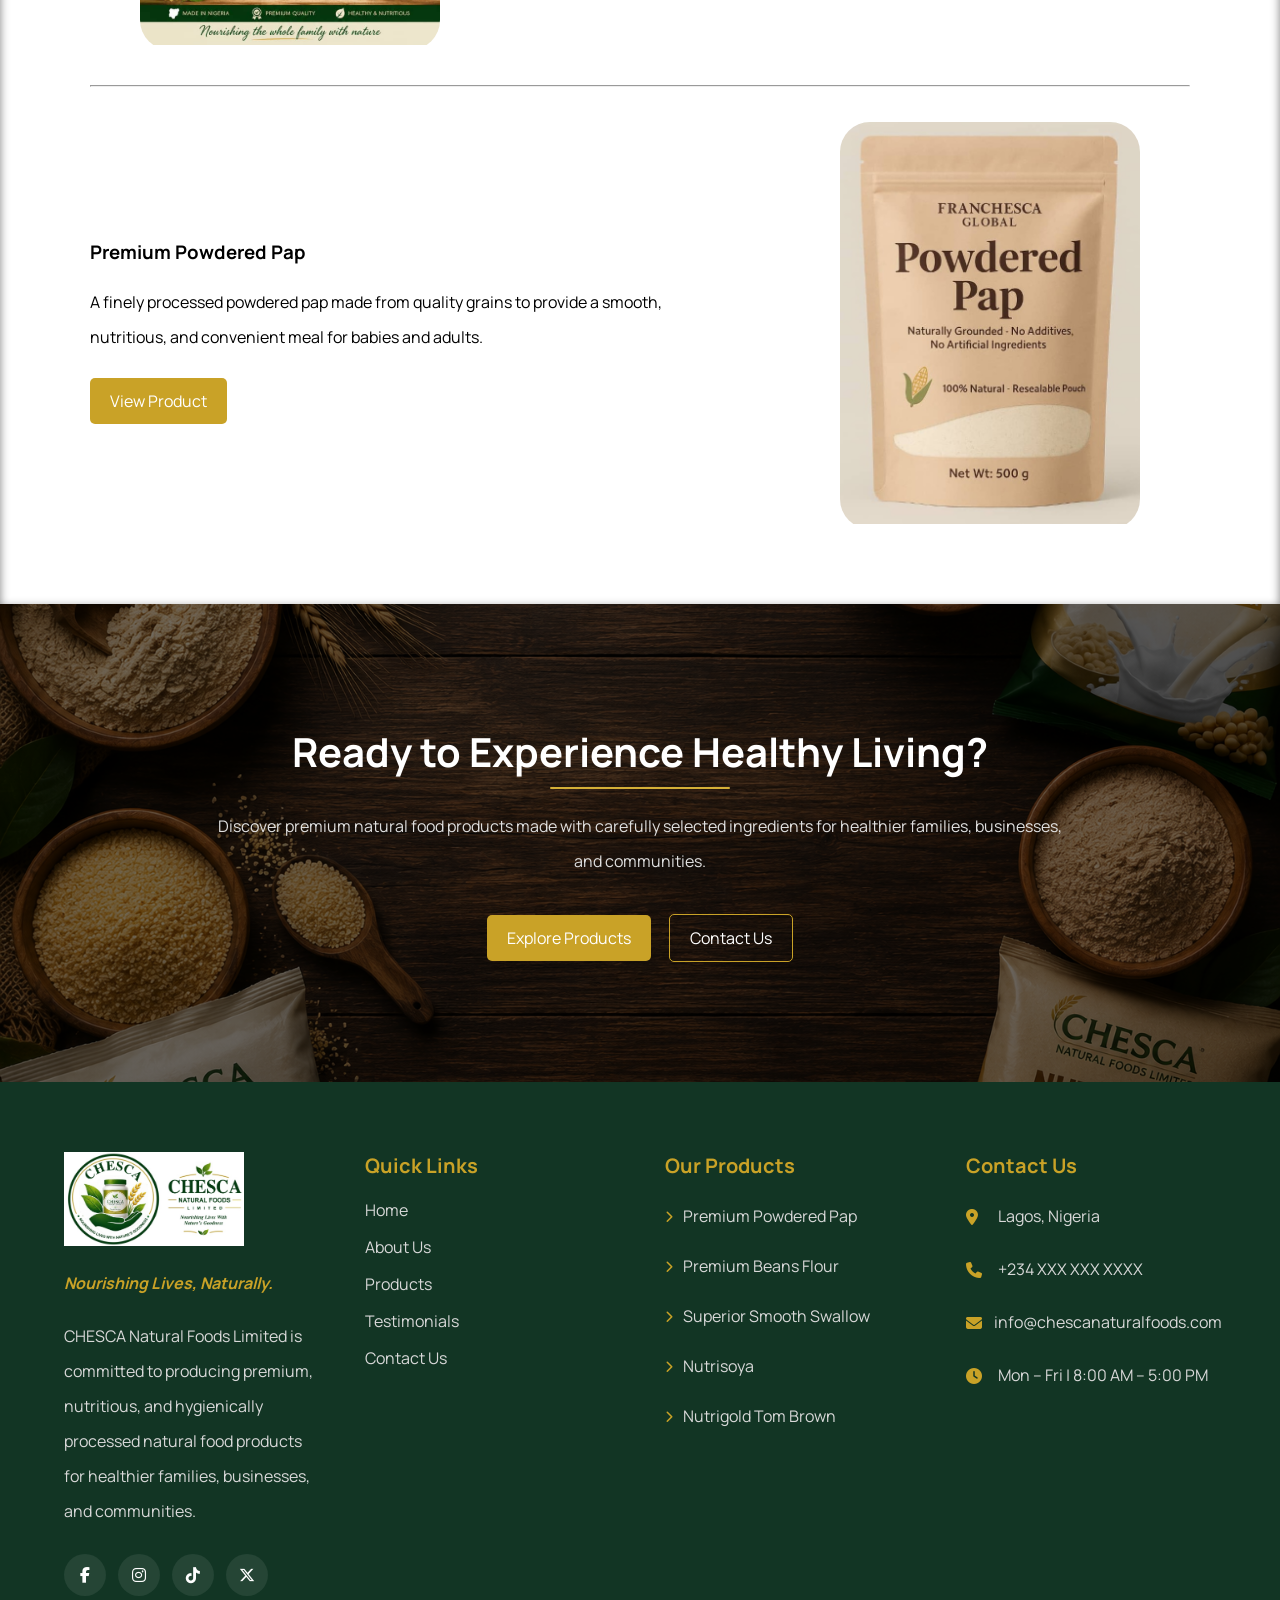
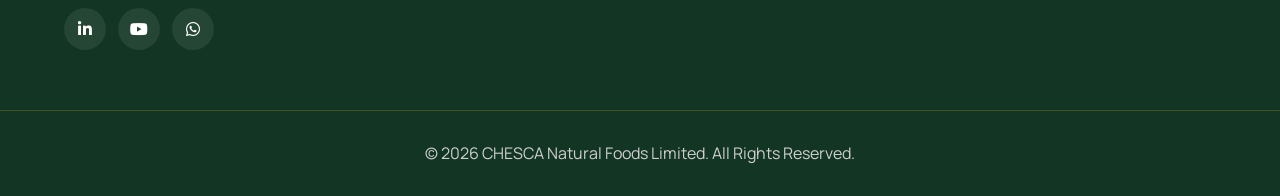
==== commit 3c68ec3d: "Completed home cta section and footer" ====
--- a/index.html
+++ b/index.html
@@ -46,16 +46,16 @@
         <section class="hero">
             <div class="hero-overlay"></div>
 
-            <div class="hero-container">
+            <div class="hero-container reveal fade-in">
                 <div class="hero-text">
-                    <h1 class="hero-heading reveal fade-in">Premium Natural Foods, Processed for <span>Healthier</span> Living</h1>
-
-                    <p class="hero-subtext reveal fade-in">
+                    <h1 class="hero-heading">Premium Natural Foods, Processed for <span>Healthier</span> Living</h1>
+
+                    <p class="hero-subtext">
                         Nutritious and hygienically processed food products made from natural ingredients.
                     </p>
                 </div>
 
-                <div class="hero-btn reveal fade-in">
+                <div class="hero-btn">
                     <a href="products.html" class="button">Products</a>
                     <a href="contact.html" class="hero-contact">Contact Us</a>
                 </div>
@@ -69,9 +69,11 @@
 
                 <div class="home-intro-text">
                     <h2 class="reveal up">Welcome to CHESCA NATURAL FOODS LIMITED</h2>
-                    <p class="home-intro-subtitle reveal up">Nourishing lives naturally</p>
+                    <p class="home-intro-subtitle reveal up">Nourishing Lives, Naturally</p>
                     <p class="home-intro-subtext reveal up">CHESCA NATURAL FOODS LIMITED is proudly a Nigerian food processing company dedicated to producing premium, nutritious, and hygienically processed natural food products. We are passionate about providing healthy, wholesome, and affordable food options that promote the well-being of individuals and families.</p>
-                    <a href="about.html" class="button home-intro-btn reveal fade-in">Learn More</a>
+                    <div class="home-intro-btn-container reveal fade-in">
+                        <a href="about.html" class="button home-intro-btn">Learn More</a>
+                    </div>
                 </div>
                 <div class="home-intro-image-container">
                     <div class="home-intro-image">
@@ -119,15 +121,17 @@
 
         <section class="featured-products-section">
             <div class="featured-products-section-container">
-                <h2 class="featured-section-heading reveal fade-in">Our Products</h2>
-                <p class="featured-section-description reveal fade-in">At CHESCA NATURAL FOODS LIMITED, we are committed to producing premium-quality natural foods that nourish lives through wholesome nutrition, exceptional taste, and uncompromising quality. Every product is carefully processed under hygienic conditions using carefully selected ingredients to meet the nutritional needs of individuals and families.</p>
+                <h2 class="featured-section-heading reveal fade-in">Our Featured Products</h2>
+                <p class="featured-section-description reveal up">At CHESCA NATURAL FOODS LIMITED, we are committed to producing premium-quality natural foods that nourish lives through wholesome nutrition, exceptional taste, and uncompromising quality. Every product is carefully processed under hygienic conditions using carefully selected ingredients to meet the nutritional needs of individuals and families.</p>
                 <div class="featured-products-container">
-                    <hr style="width: 100%;">
+                    <hr>
                     <div class="featured-product">
                         <div class="featured-description">
                             <h3 class="reveal up">Superior Smooth Swallow</h3>
                             <p class="reveal up">Our Superior Smooth Swallow is made from premium-quality ingredients to deliver a smooth, satisfying, and nutritious swallow that complements a variety of soups.</p>
-                            <a href="products.html" class="button featured-product-btn reveal fade-in">View Product</a>
+                            <div class="featured-btn-container reveal fade-in">
+                                <a href="products.html" class="button featured-product-btn">View Product</a>
+                            </div>
                         </div>
                         <div class="featured-product-image-container">
                             <div class="featured-product-image reveal fade-in">
@@ -135,7 +139,7 @@
                             </div>
                         </div>
                     </div>
-                    <hr style="width: 100%;">
+                    <hr>
                     <div class="featured-product product-2">
                         <div class="featured-product-image-container">
                             <div class="featured-product-image reveal fade-in">
@@ -145,15 +149,19 @@
                         <div class="featured-description">
                             <h3 class="reveal up">Nutrigold Tom Brown</h3>
                             <p class="reveal up">A wholesome blend of carefully selected cereals and natural ingredients, specially formulated to provide balanced nutrition for babies, children, adults, and convalescents.</p>
-                            <a href="products.html" class="button featured-product-btn reveal fade-in">View Product</a>
-                        </div>
-                    </div>
-                    <hr style="width: 100%;">
+                            <div class="featured-btn-container reveal fade-in">
+                                <a href="products.html" class="button featured-product-btn">View Product</a>
+                            </div>
+                        </div>
+                    </div>
+                    <hr>
                     <div class="featured-product">
                         <div class="featured-description">
                             <h3 class="reveal up">Premium Powdered Pap</h3>
                             <p class="reveal up">A finely processed powdered pap made from quality grains to provide a smooth, nutritious, and convenient meal for babies and adults.</p>
-                            <a href="products.html" class="button featured-product-btchescan reveal fade-in">View Product</a>
+                            <div class="featured-btn-container reveal fade-in">
+                                <a href="products.html" class="button featured-product-btn">View Product</a>
+                            </div>
                         </div>
                         <div class="featured-product-image-container">
                             <div class="featured-product-image reveal fade-in">
@@ -165,7 +173,126 @@
                 </div>
             </div>
         </section>
+
+        <section class="cta">
+            <div class="cta-overlay"></div>
+
+            <div class="cta-container">
+                <h2 class="cta-title reveal up">
+                    Ready to Experience Healthy Living?
+                </h2>
+
+                <p class="cta-text reveal up">
+                    Discover premium natural food products made with carefully selected ingredients for healthier families, businesses, and communities.
+                </p>
+
+                <div class="cta-buttons reveal fade-in">
+                    <a href="products.html" class="button">
+                        Explore Products
+                    </a>
+
+                    <a href="contact.html" class="cta-btn-secondary">
+                        Contact Us
+                    </a>
+                </div>
+            </div>
+        </section>
     </main>
+
+    <footer class="footer">
+        <div class="footer-container">
+
+            <!-- Company -->
+            <div class="footer-about">
+                <img src="media/CHESCA NATURAL FOODS logo.jpg" alt="CHESCA Natural Foods Logo">
+
+                <p class="footer-motto">
+                    Nourishing Lives, Naturally.
+                </p>
+
+                <p class="footer-description">
+                    CHESCA Natural Foods Limited is committed to producing premium,
+                    nutritious, and hygienically processed natural food products for
+                    healthier families, businesses, and communities.
+                </p>
+
+                <div class="footer-socials">
+                    <a href="#"><i class="fa-brands fa-facebook-f"></i></a>
+
+                    <a href="#"><i class="fa-brands fa-instagram"></i></a>
+
+                    <a href="#"><i class="fa-brands fa-tiktok"></i></a>
+
+                    <a href="#"><i class="fa-brands fa-x-twitter"></i></a>
+
+                    <a href="#"><i class="fa-brands fa-linkedin-in"></i></a>
+
+                    <a href="#"><i class="fa-brands fa-youtube"></i></a>
+
+                    <a href="#"><i class="fa-brands fa-whatsapp"></i></a>
+                </div>
+            </div>
+
+            <!-- Quick Links -->
+            <div class="footer-links">
+                <h3>Quick Links</h3>
+
+                <a href="index.html">Home</a>
+                <a href="about.html">About Us</a>
+                <a href="products.html">Products</a>
+                <a href="testimonials.html">Testimonials</a>
+                <a href="contact.html">Contact Us</a>
+            </div>
+
+            <!-- Products -->
+            <div class="footer-products">
+                <h3>Our Products</h3>
+
+                <p><i class="fa-solid fa-chevron-right"></i> Premium Powdered Pap</p>
+
+                <p><i class="fa-solid fa-chevron-right"></i> Premium Beans Flour</p>
+
+                <p><i class="fa-solid fa-chevron-right"></i> Superior Smooth Swallow</p>
+
+                <p><i class="fa-solid fa-chevron-right"></i> Nutrisoya</p>
+
+                <p><i class="fa-solid fa-chevron-right"></i> Nutrigold Tom Brown</p>
+            </div>
+
+            <!-- Contact -->
+            <div class="footer-contact">
+                <h3>Contact Us</h3>
+
+                <p>
+                    <i class="fa-solid fa-location-dot"></i>
+                    Lagos, Nigeria
+                </p>
+
+                <p>
+                    <i class="fa-solid fa-phone"></i>
+                    +234 XXX XXX XXXX
+                </p>
+
+                <p>
+                    <i class="fa-solid fa-envelope"></i>
+                    info@chescanaturalfoods.com
+                </p>
+
+                <p>
+                    <i class="fa-solid fa-clock"></i>
+                    Mon – Fri | 8:00 AM – 5:00 PM
+                </p>
+            </div>
+
+        </div>
+
+        <div class="footer-bottom">
+            <p>
+                © 2026 CHESCA Natural Foods Limited. All Rights Reserved.
+            </p>
+        </div>
+    </footer>
+    
     <script src="script.js"></script>
     <script src="reveal.js"></script>
 </body>
--- a/style.css
+++ b/style.css
@@ -30,11 +30,15 @@
     border-radius: 5px;
     background-color: #C9A227;
     color: white;
-    transition: background 0.3s;
+    transition: all 0.3s;
 }
 
 .button:hover {
     background-color: #B8860B;
+}
+
+.button:active {
+    opacity: 0.7;
 }
 
 nav {
@@ -251,11 +255,11 @@
 }
 
 .home-intro-subtext {
-    margin-bottom: 25px;
+    margin-bottom: 35px;
 }
 
 .home-intro-btn {
-    display: inline-block;
+    display: inline;
 }
 
 .home-intro-image-container {
@@ -325,12 +329,6 @@
     flex-direction: column;
     gap: 20px;
     border-left: 3px solid #D4AF37;
-    transition: transform 0.3s;
-}
-
-.why-choose-card:hover {
-    transform: translateY(-3px);
-    box-shadow: 0 3px 10px rgba(0, 0, 0, 0.5);
 }
 
 .why-choose-card .fa-solid {
@@ -348,6 +346,7 @@
     justify-content: center;
     align-items: center;
     padding: 50px 0;
+    box-shadow: inset 0 3px 10px rgba(0, 0, 0, 0.5);
 }
 
 .featured-products-section-container {
@@ -393,7 +392,7 @@
     align-items: center;
     justify-content: center;
     gap: 50px;
-    padding: 15px 0;
+    padding: 25px 0;
 }
 
 .featured-description {
@@ -402,10 +401,11 @@
 
 .featured-description h3 {
     margin-bottom: 20px;
+    font-weight: bold;
 }
 
 .featured-description p {
-    margin-bottom: 20px;
+    margin-bottom: 35px;
 }
 
 .featured-product-btn {
@@ -426,6 +426,202 @@
 
 .featured-product-image img {
     width: 100%;
+}
+
+/* CTA Section */
+
+.cta{
+    position: relative;
+    display: flex;
+    justify-content: center;
+    align-items: center;
+    padding: 120px 0;
+    background: url("media/home-cta-bg.png");
+    background-size: cover;
+    background-position: center;
+    background-repeat: no-repeat;
+    overflow: hidden;
+}
+
+.cta-overlay{
+    position: absolute;
+    inset: 0;
+    background: rgba(0,0,0,.55);
+}
+
+.cta-container{
+    position: relative;
+    z-index: 1;
+    width: 90%;
+    max-width: 850px;
+    text-align: center;
+}
+
+.cta-title{
+    color: white;
+    padding-bottom: 10px;
+    margin-bottom: 20px;
+    position: relative;
+}
+
+.cta-title::after{
+    content: "";
+    position: absolute;
+    bottom: 0;
+    left: 50%;
+    transform: translateX(-50%);
+    width: 25%;
+    max-width: 180px;
+    height: 2px;
+    border-radius: 2px;
+    background: #D4AF37;
+}
+
+.cta-text{
+    color: rgb(224, 224, 224);
+    margin-bottom: 35px;
+}
+
+.cta-buttons{
+    display: flex;
+    justify-content: center;
+    align-items: center;
+    gap: 18px;
+    flex-wrap: wrap;
+}
+
+.cta-btn-secondary{
+    text-decoration: none;
+    padding: 12px 20px;
+    color: white;
+    border: 1px solid #C9A227;
+    border-radius: 5px;
+    transition: background 0.3s;
+}
+
+.cta-btn-secondary:hover{
+    background: #C9A227;
+}
+
+/* FOOTER */
+
+.footer{
+    background:#123524;
+    color:white;
+    padding-top:70px;
+}
+
+.footer-container{
+    width:90%;
+    max-width:1300px;
+    margin:auto;
+    display:grid;
+    grid-template-columns:repeat(auto-fit,minmax(230px,1fr));
+    gap:50px;
+}
+
+.footer-about img{
+    width:180px;
+    margin-bottom:15px;
+}
+
+.footer-motto{
+    color:#C9A227;
+    font-weight:700;
+    margin-bottom:18px;
+    font-style:italic;
+}
+
+.footer-description{
+    color:#D8D8D8;
+    margin-bottom:25px;
+}
+
+.footer h3{
+    color:#C9A227;
+    margin-bottom:20px;
+    font-size:20px;
+}
+
+.footer-links,
+.footer-products,
+.footer-contact{
+    display: flex;
+    flex-direction: column;
+}
+
+.footer-links a{
+    color: #D8D8D8;
+    text-decoration: none;
+    margin-bottom: 15px;
+    transition: 0.3s;
+}
+
+.footer-links a:hover{
+    color: #C9A227;
+}
+
+.footer-products p{
+    color: #D8D8D8;
+    margin-bottom: 15px;
+    align-items: center;
+    display: flex;
+    gap: 10px;
+}
+
+.footer-products i{
+    color: #C9A227;
+    font-size: 12px;
+}
+
+.footer-contact p{
+    color: #D8D8D8;
+    display: flex;
+    align-items: center;
+    gap:12px;
+    margin-bottom:18px;
+}
+
+.footer-contact i{
+    color:#C9A227;
+    width:20px;
+}
+
+.footer-socials{
+    display:flex;
+    flex-wrap:wrap;
+    gap:12px;
+}
+
+.footer-socials a{
+    width: 42px;
+    height: 42px;
+    display: flex;
+    justify-content: center;
+    align-items: center;
+    border-radius: 50%;
+    background: rgba(255,255,255,.08);
+    color: white;
+    text-decoration: none;
+    transition: 0.3s;
+}
+
+.footer-socials a:hover{
+    background: #C9A227;
+    transform: translateY(-4px);
+}
+
+.footer-bottom{
+    margin-top: 60px;
+    padding: 25px 0;
+    border-top: 1px solid rgba(201,162,39,.25);
+    text-align: center;
+}
+
+.footer-bottom p{
+    color:#CFCFCF;
+    margin: 0 auto;
+    width: 90%;
 }
 
 
@@ -564,4 +760,9 @@
         flex-direction: column-reverse;
     }
 
+    /* Call to action */
+    .cta{
+        padding: 90px 0;
+    }
+
 }
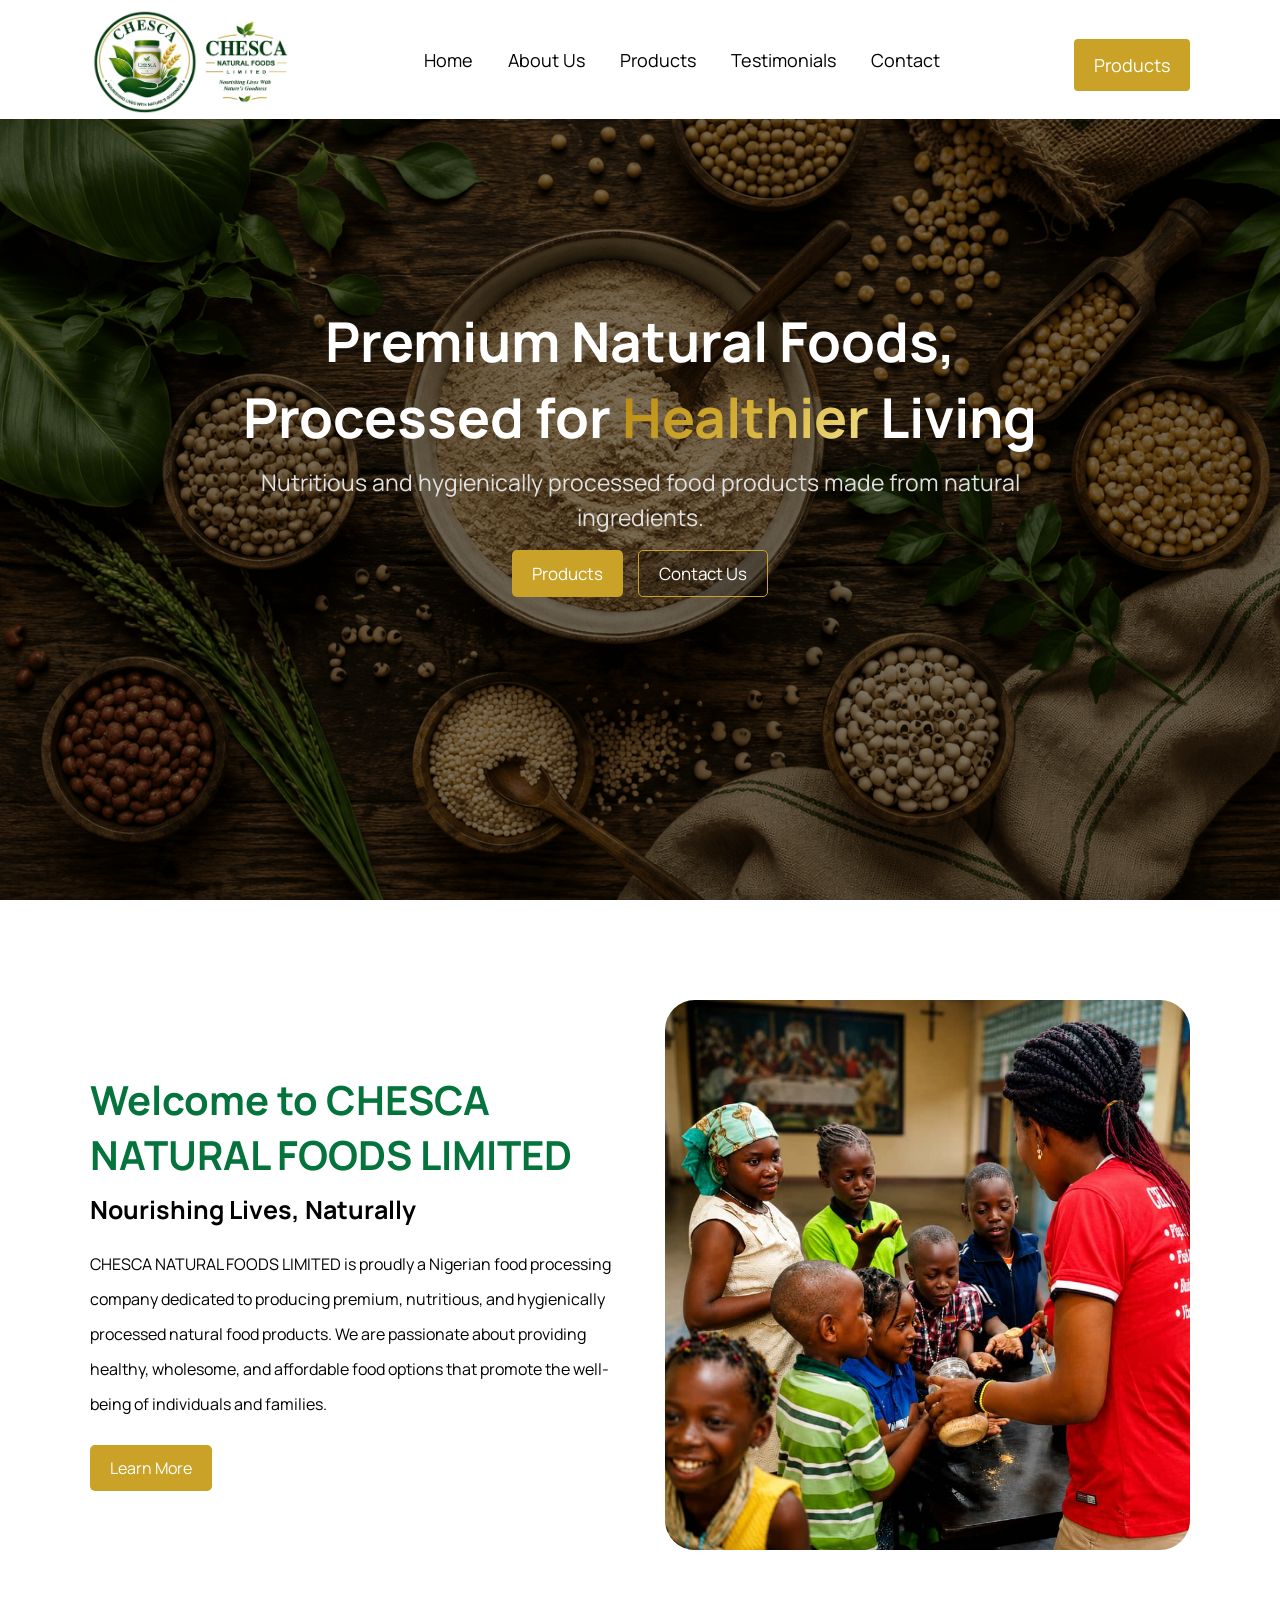
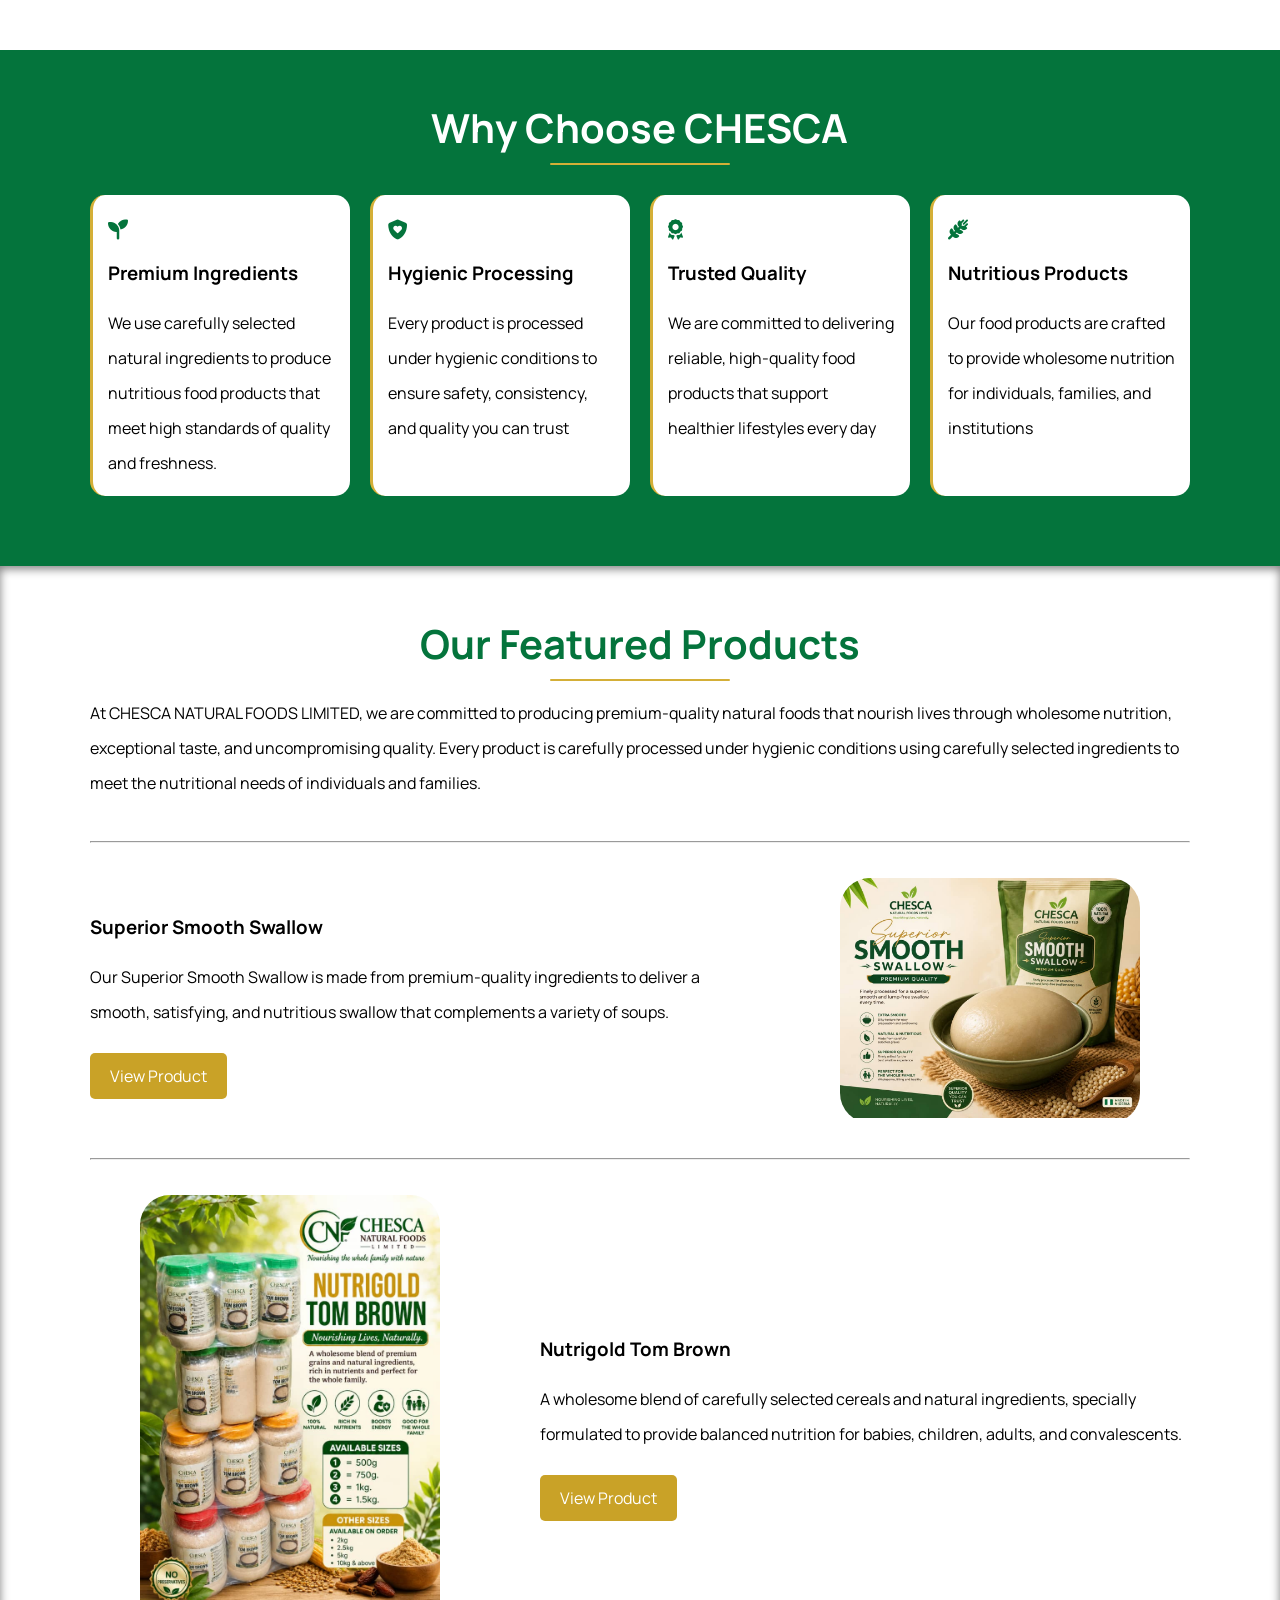
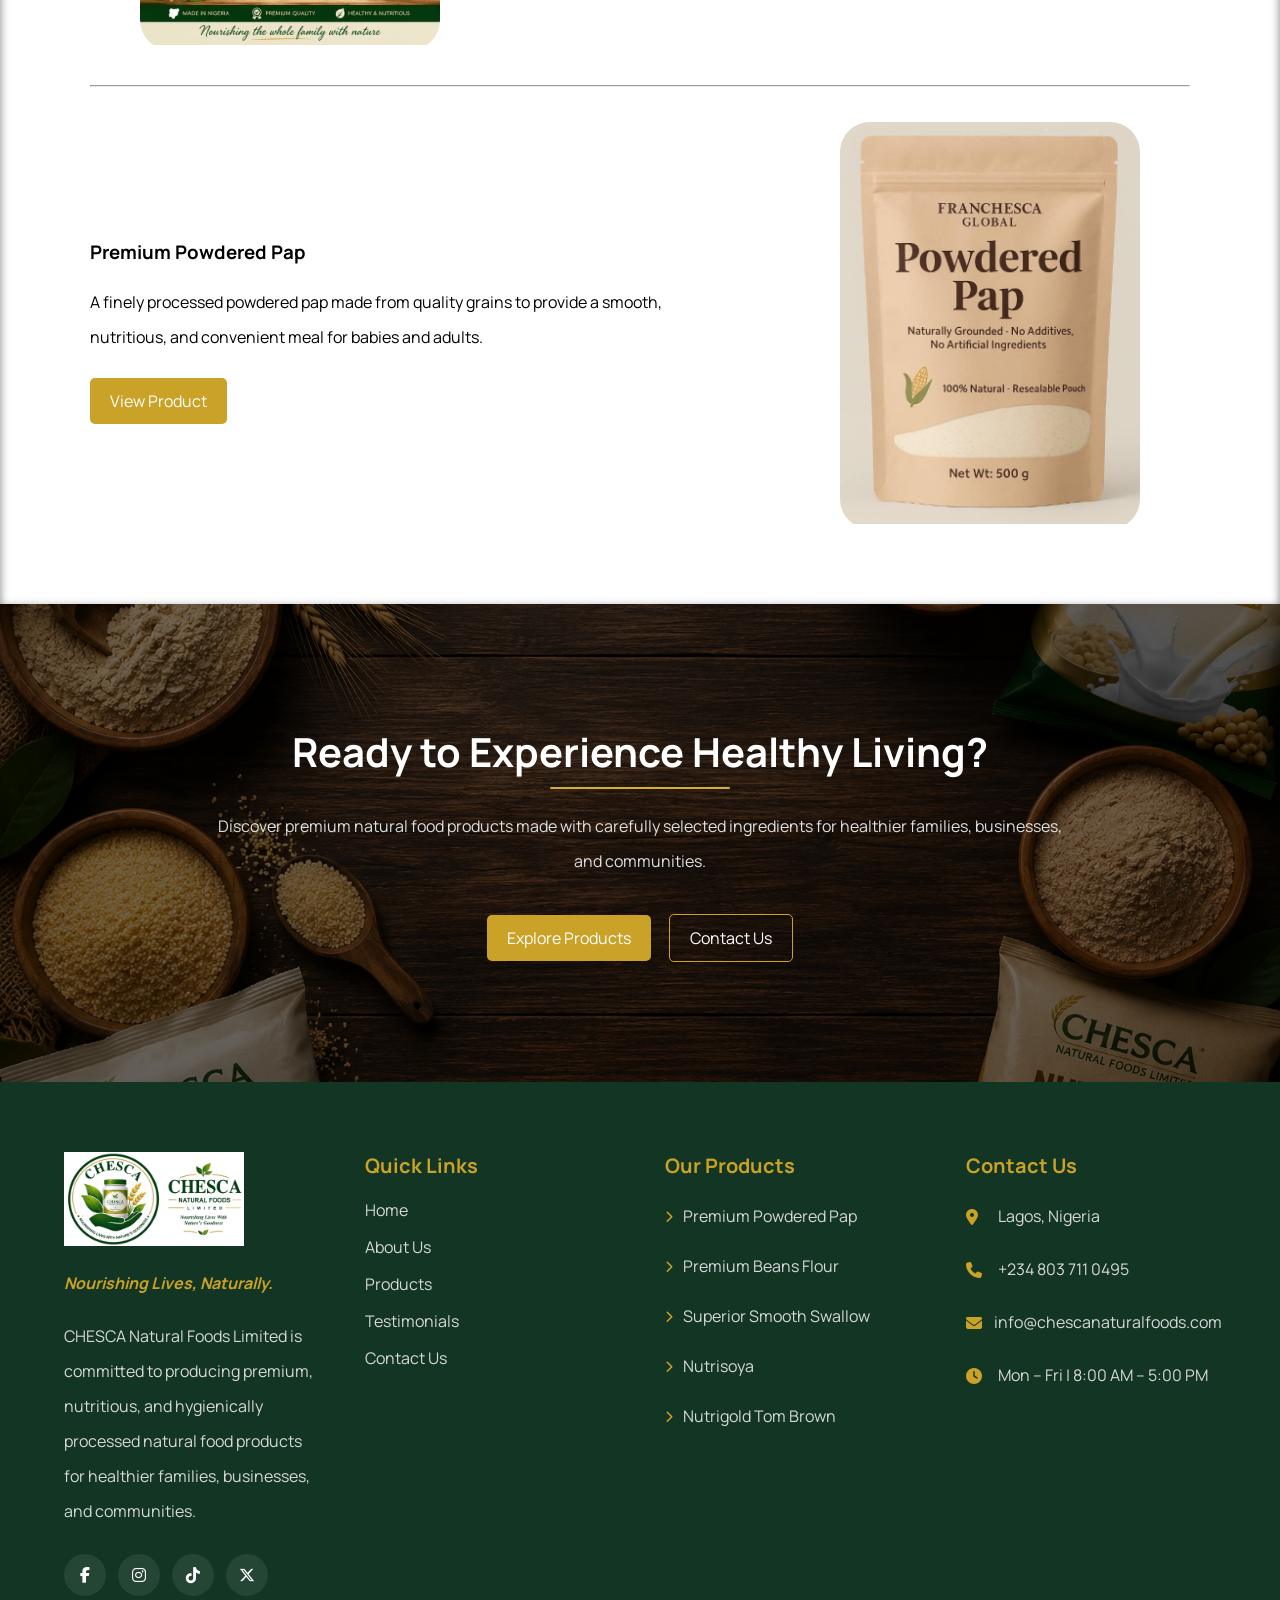
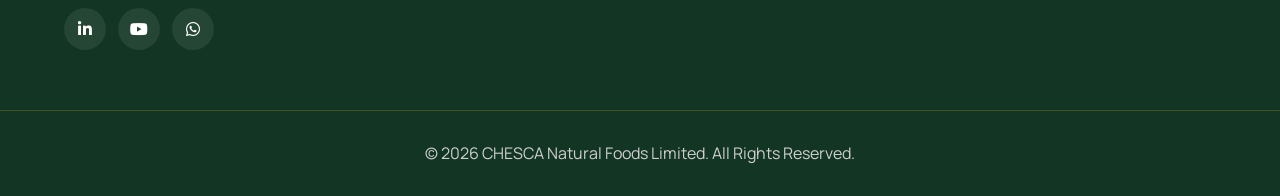
==== commit 3a827ab7: "Improved footer responsive layout" ====
--- a/index.html
+++ b/index.html
@@ -270,7 +270,7 @@
 
                 <p>
                     <i class="fa-solid fa-phone"></i>
-                    +234 XXX XXX XXXX
+                    +234 803 711 0495
                 </p>
 
                 <p>
--- a/style.css
+++ b/style.css
@@ -738,10 +738,6 @@
         gap: 40px;
     }
 
-    .home-intro-subtext {
-        margin-bottom: 10px;
-    }
-
     /* Why Choose */
     .why-choose-container {
         width: 90%;
@@ -765,4 +761,13 @@
         padding: 90px 0;
     }
 
+    /* Footer */
+    .footer-container {
+        gap: 30px;
+    }
+
+    .footer-bottom {
+        margin-top: 40px;
+    }
+
 }
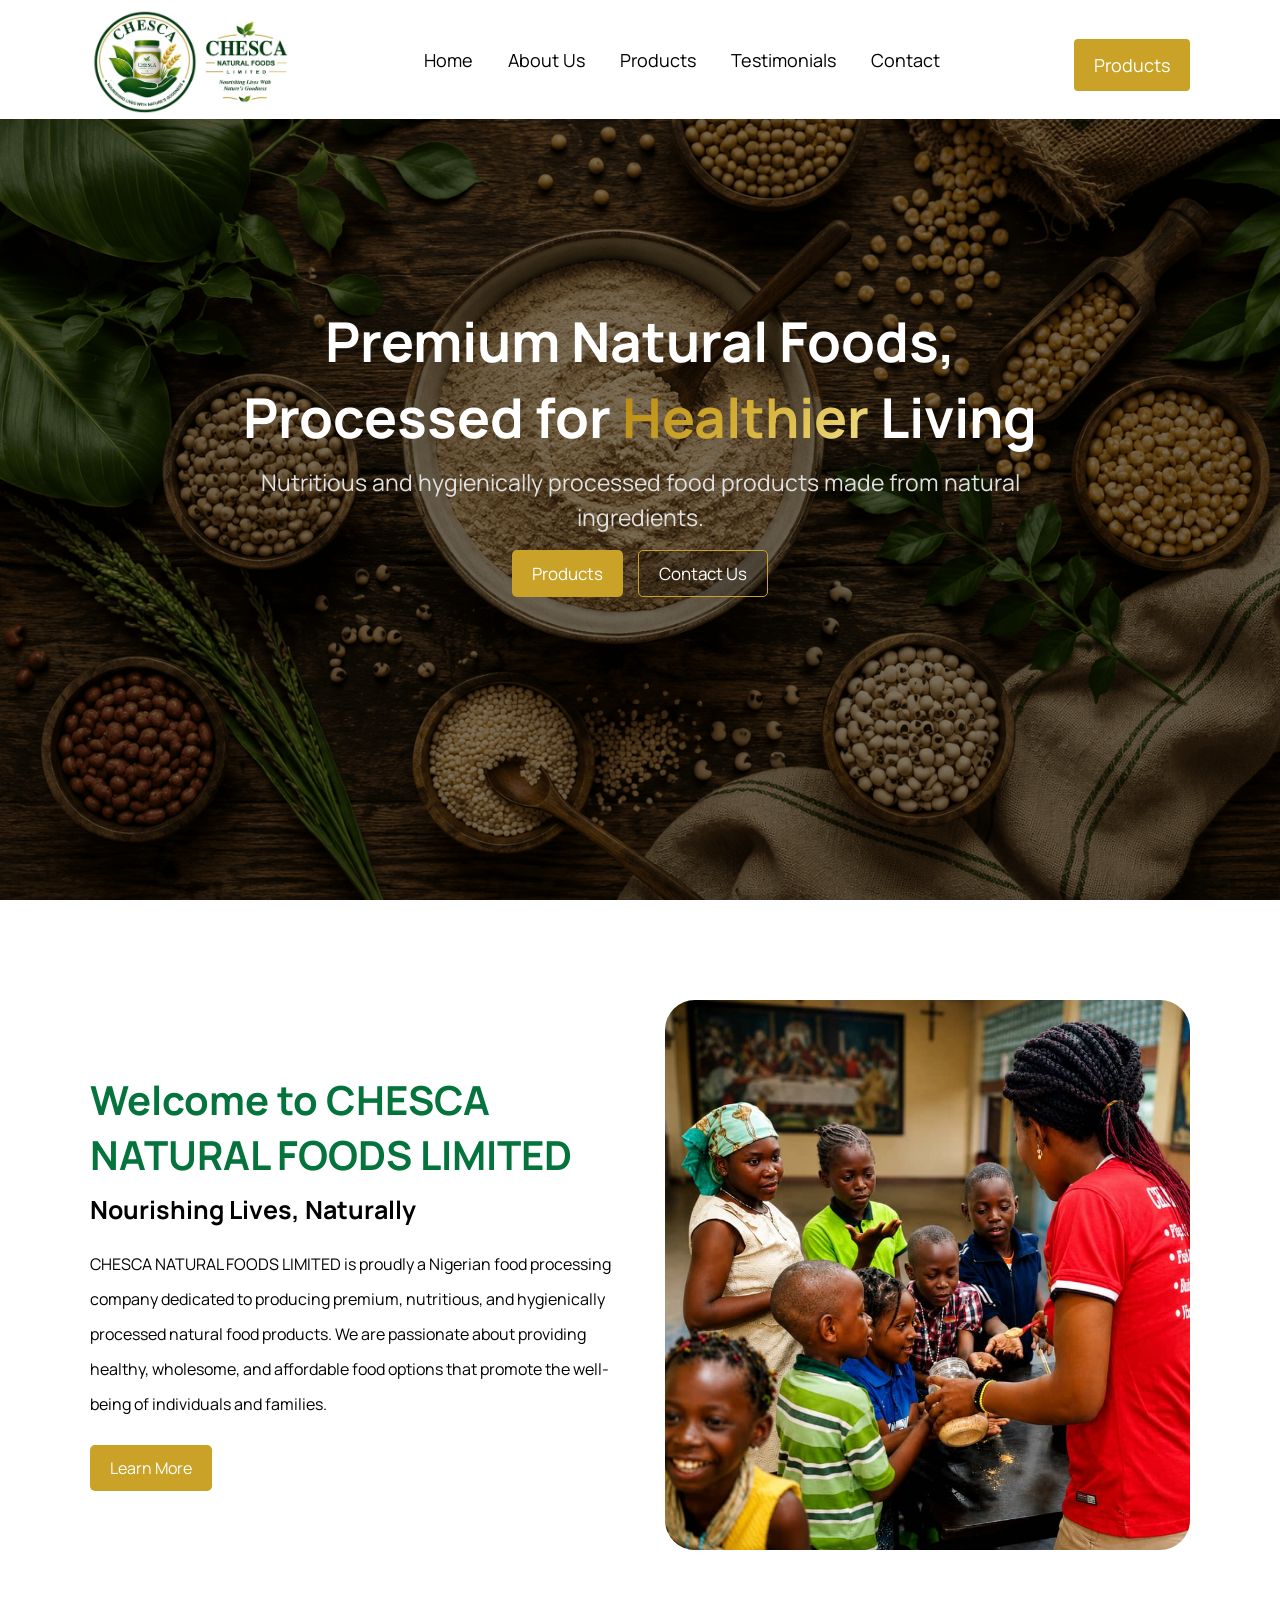
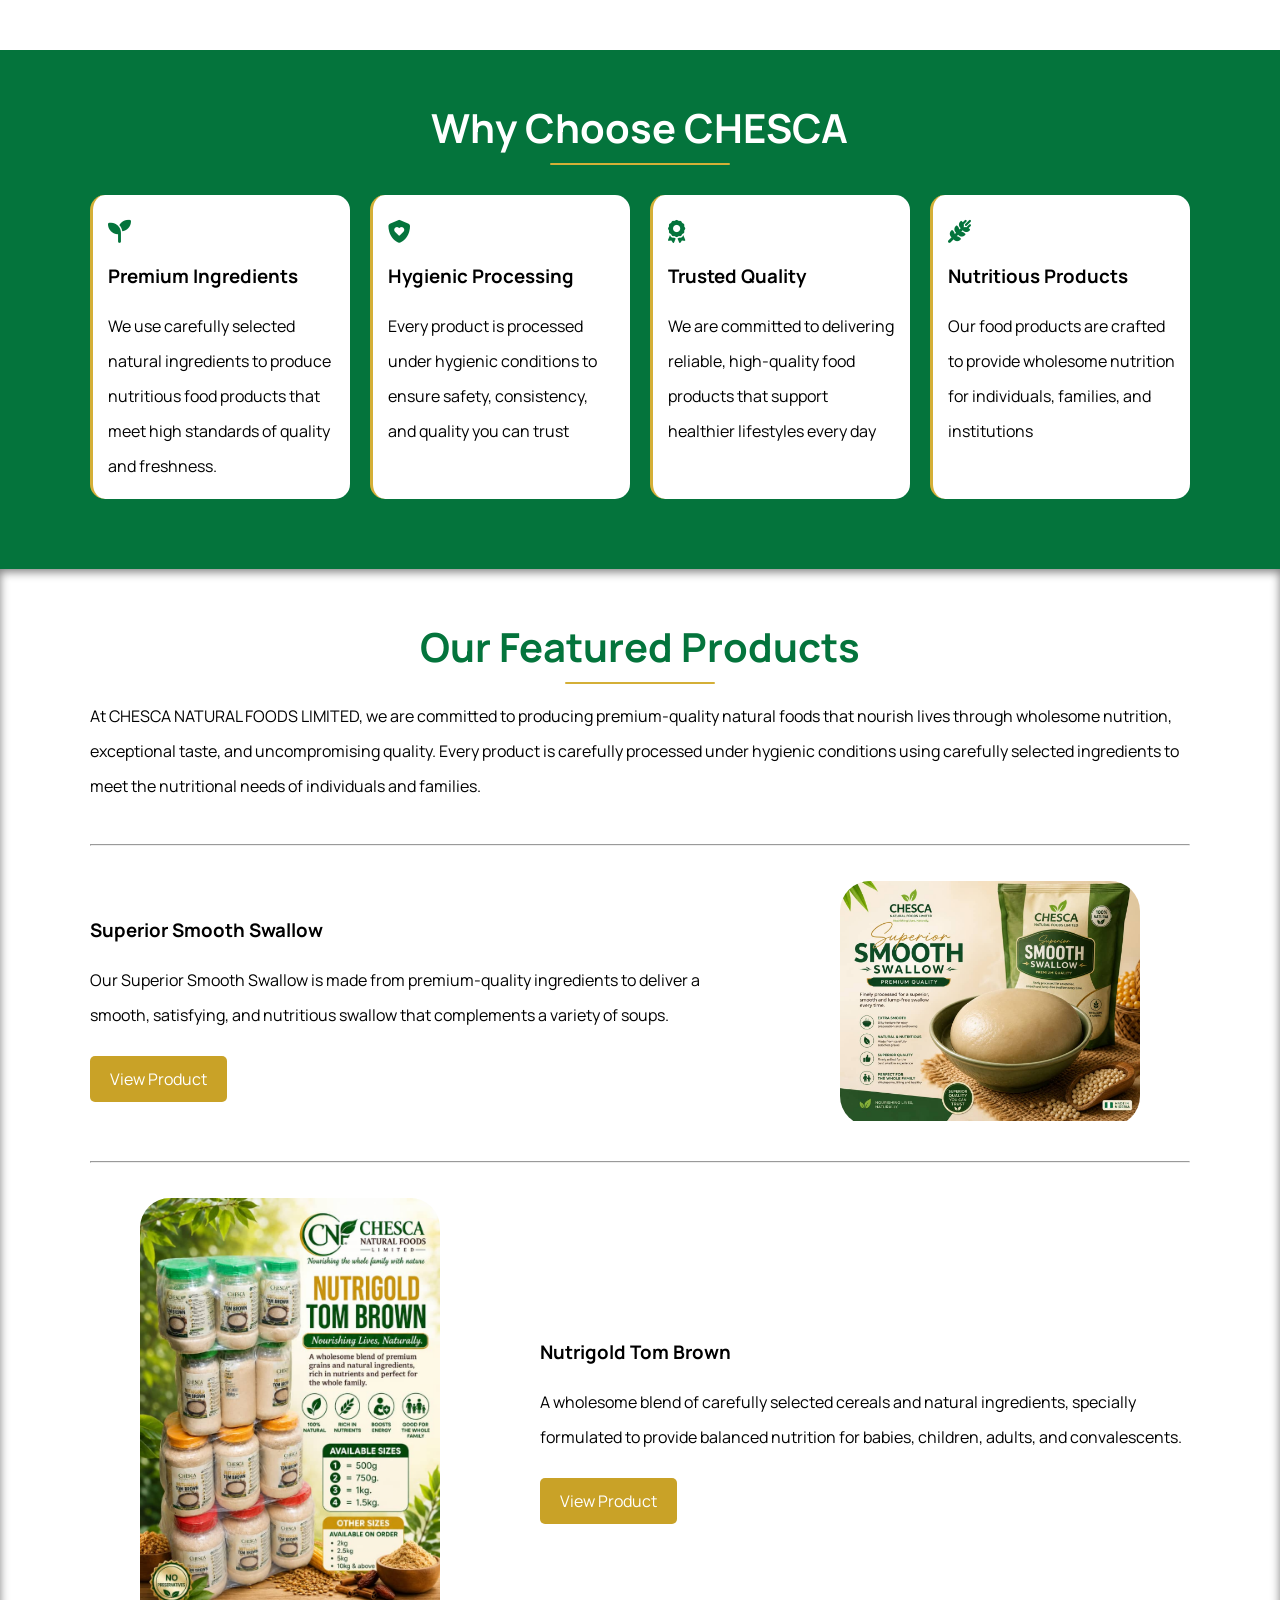
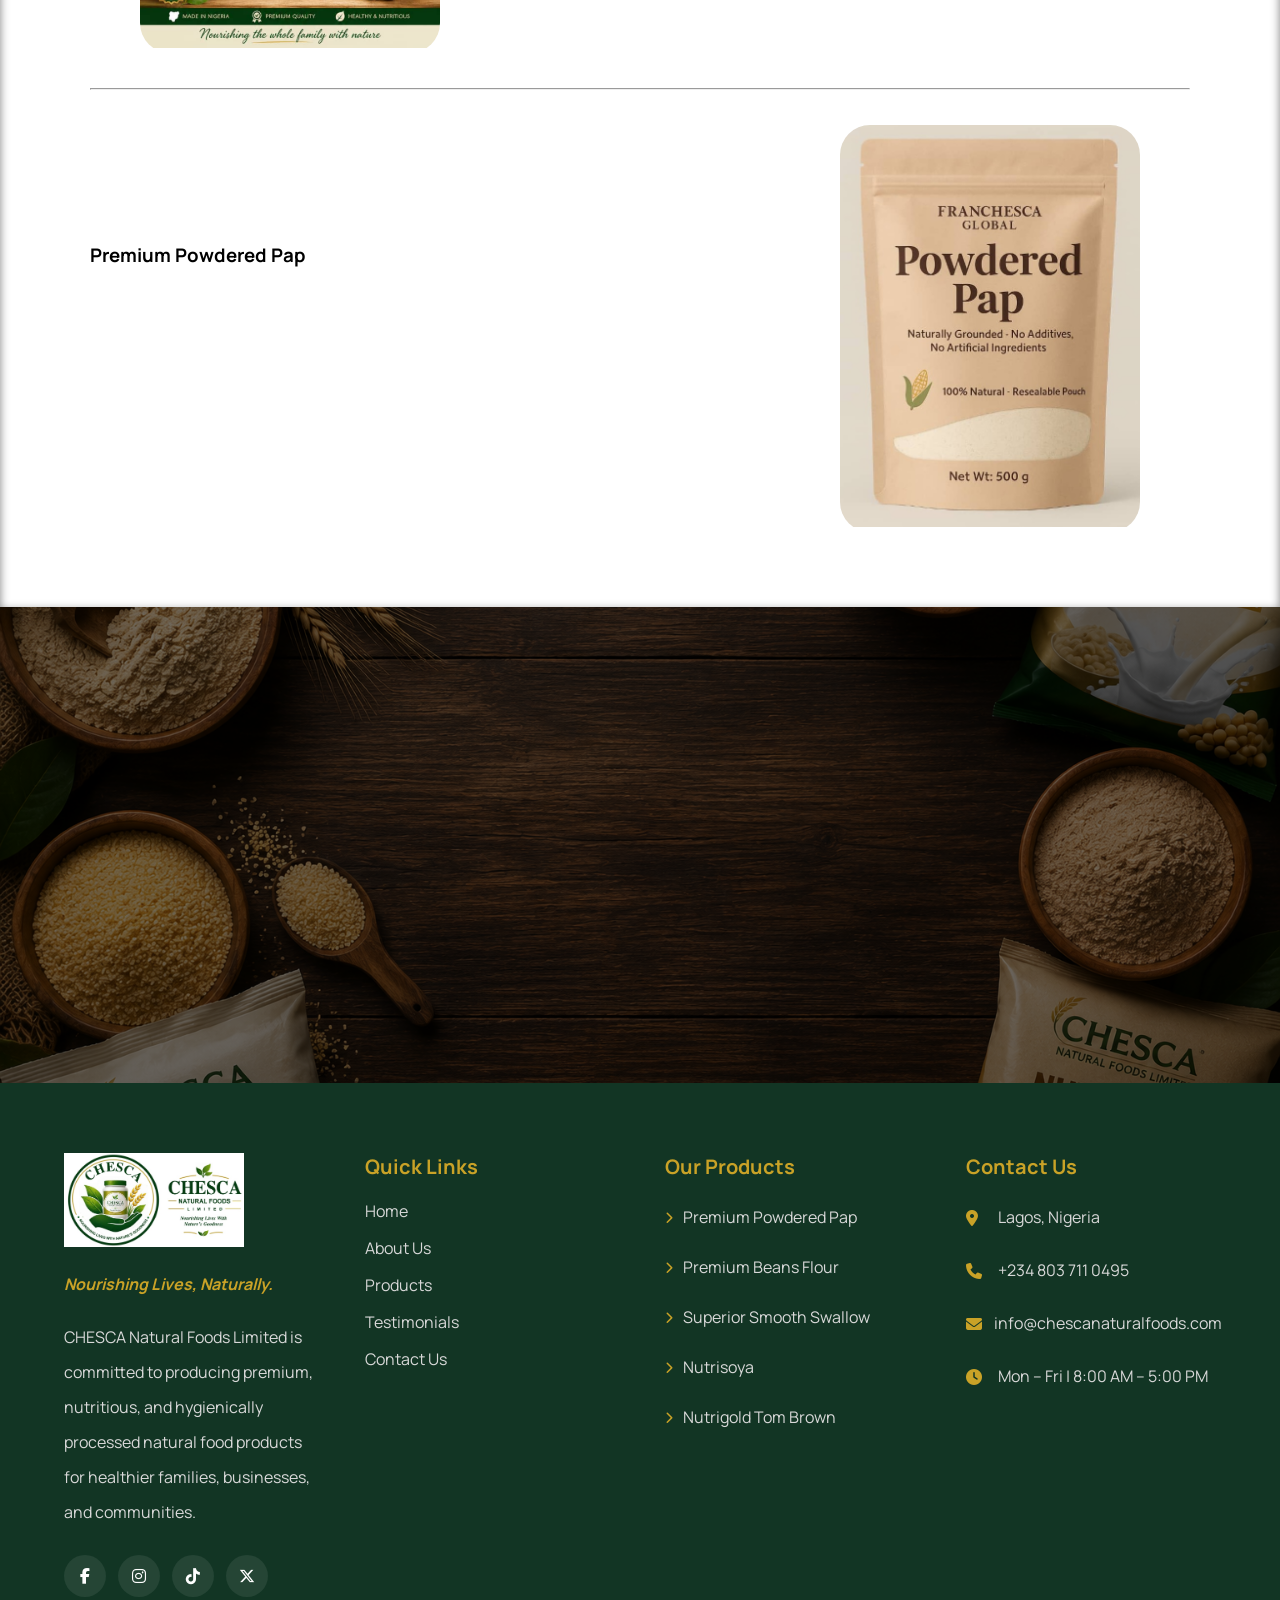
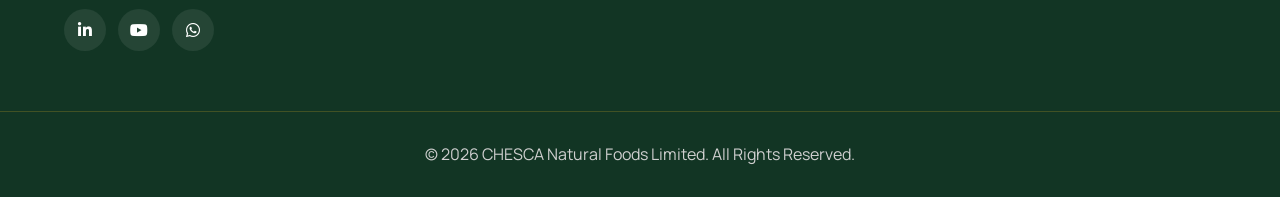
==== commit 708e50b1: "Optimized reveal.js across pages" ====
--- a/index.html
+++ b/index.html
@@ -87,28 +87,28 @@
             <div class="why-choose-container">
                 <h2 class="why-choose-header reveal fade-in">Why Choose CHESCA</h2>
                 <div class="why-choose-grid">
-                    <div class="why-choose-card reveal up">
+                    <div class="why-choose-card reveal up stagger">
                         <i class="fa-solid fa-seedling"></i>
                         <h3 class="card-title">
                             Premium Ingredients
                         </h3>
                         <p class="card-text">We use carefully selected natural ingredients to produce nutritious food products that meet high standards of quality and freshness.</p>
                     </div>
-                    <div class="why-choose-card reveal up">
+                    <div class="why-choose-card reveal up stagger">
                         <i class="fa-solid fa-shield-heart"></i>
                         <h3 class="card-title">
                             Hygienic Processing
                         </h3>
                         <p class="card-text">Every product is processed under hygienic conditions to ensure safety, consistency, and quality you can trust</p>
                     </div>
-                    <div class="why-choose-card reveal up">
+                    <div class="why-choose-card reveal up stagger">
                         <i class="fa-solid fa-award"></i>
                         <h3 class="card-title">
                             Trusted Quality
                         </h3>
                         <p class="card-text">We are committed to delivering reliable, high-quality food products that support healthier lifestyles every day</p>
                     </div>
-                    <div class="why-choose-card reveal up">
+                    <div class="why-choose-card reveal up stagger">
                         <i class="fa-solid fa-wheat-awn"></i>
                         <h3 class="card-title">
                             Nutritious Products
@@ -122,7 +122,7 @@
         <section class="featured-products-section">
             <div class="featured-products-section-container">
                 <h2 class="featured-section-heading reveal fade-in">Our Featured Products</h2>
-                <p class="featured-section-description reveal up">At CHESCA NATURAL FOODS LIMITED, we are committed to producing premium-quality natural foods that nourish lives through wholesome nutrition, exceptional taste, and uncompromising quality. Every product is carefully processed under hygienic conditions using carefully selected ingredients to meet the nutritional needs of individuals and families.</p>
+                <p class="featured-section-description reveal fade-in">At CHESCA NATURAL FOODS LIMITED, we are committed to producing premium-quality natural foods that nourish lives through wholesome nutrition, exceptional taste, and uncompromising quality. Every product is carefully processed under hygienic conditions using carefully selected ingredients to meet the nutritional needs of individuals and families.</p>
                 <div class="featured-products-container">
                     <hr>
                     <div class="featured-product">
--- a/style.css
+++ b/style.css
@@ -191,7 +191,7 @@
 }
 
 .hero-subtext {
-    font-size: clamp(16px, 4vw, 23px);
+    font-size: clamp(18px, 4vw, 23px);
     color: #e0e0e0;
     margin-bottom: 15px;
 }
@@ -245,11 +245,11 @@
 
 .home-intro-text h2 {
     color: rgb(4, 116, 60);
-    font-size: clamp(30px, 6vw, 40px);
+    margin-bottom: 10px;
 }
 
 .home-intro-subtitle {
-    margin: 10px 0 20px;
+    margin-bottom: 20px;
     font-size: clamp(20px, 6vw, 25px);
     font-weight: bold;
 }
@@ -325,19 +325,18 @@
     background: white;
     padding: 25px 15px 15px;
     border-radius: 15px;
-    display: flex;
-    flex-direction: column;
-    gap: 20px;
     border-left: 3px solid #D4AF37;
 }
 
-.why-choose-card .fa-solid {
+.why-choose-card i {
     color: rgb(4, 116, 60);
-    font-size: 20px;
+    font-size: 23px;
+    margin-bottom: 20px;
 }
 
 .card-title {
     font-weight: bold;
+    margin-bottom: 20px;
 }
 
 /* Featured product section */
@@ -355,7 +354,7 @@
     align-items: center;
     flex-direction: column;
     width: 86%;
-    max-width: 1400px;
+    max-width: 1200px;
 }
 
 .featured-section-heading {
@@ -372,7 +371,7 @@
     left: 50%;
     transform: translateX(-50%);
     width: 50%;
-    max-width: 180px;
+    max-width: 150px;
     height: 2px;
     border-radius: 2px;
     background: #D4AF37;
@@ -384,7 +383,6 @@
     flex-direction: column;
     align-items: center;
     justify-content: center;
-    max-width: 1200px;
 }
 
 .featured-product {
@@ -478,7 +476,7 @@
 }
 
 .cta-text{
-    color: rgb(224, 224, 224);
+    color: #e0e0e0;
     margin-bottom: 35px;
 }
 
@@ -492,10 +490,11 @@
 
 .cta-btn-secondary{
     text-decoration: none;
-    padding: 12px 20px;
-    color: white;
+    padding: 11px 20px;
     border: 1px solid #C9A227;
     border-radius: 5px;
+    color: white;
+    background: rgba(0, 0, 0, 0.219);
     transition: background 0.3s;
 }
 
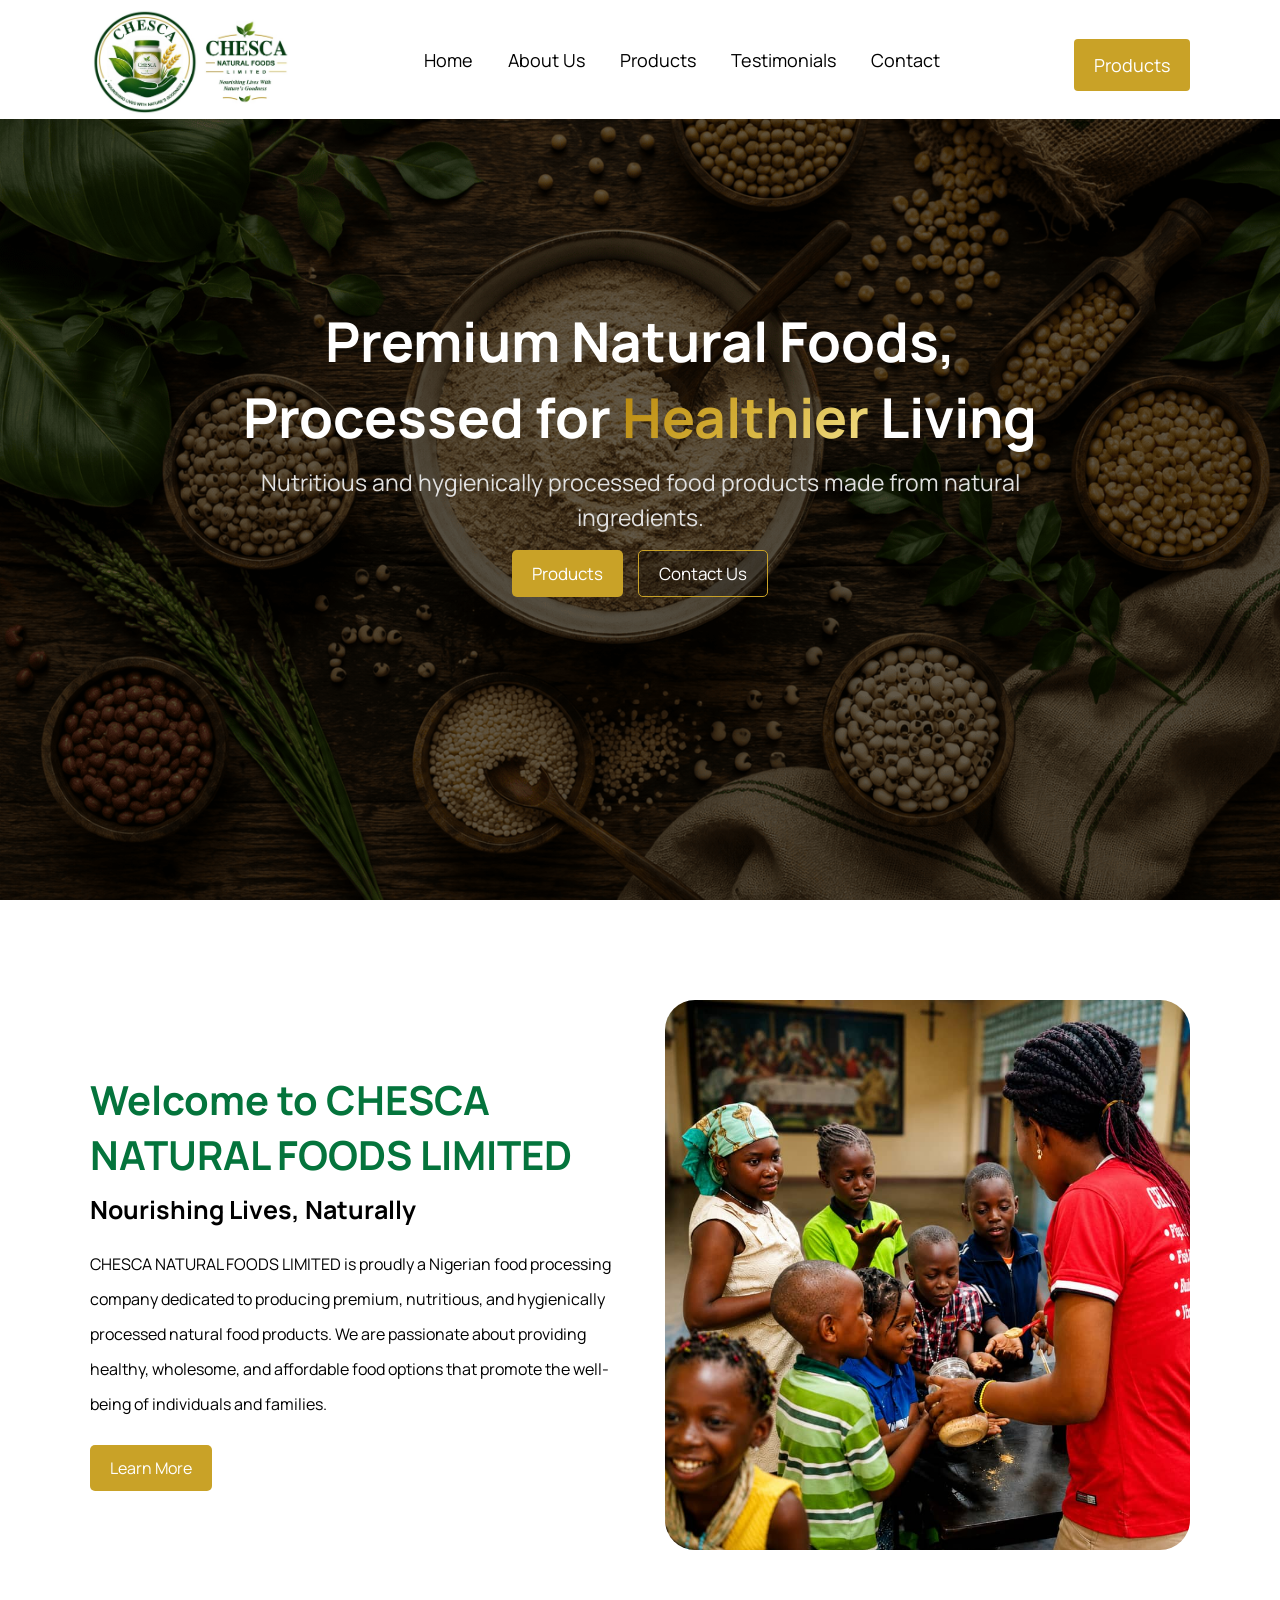
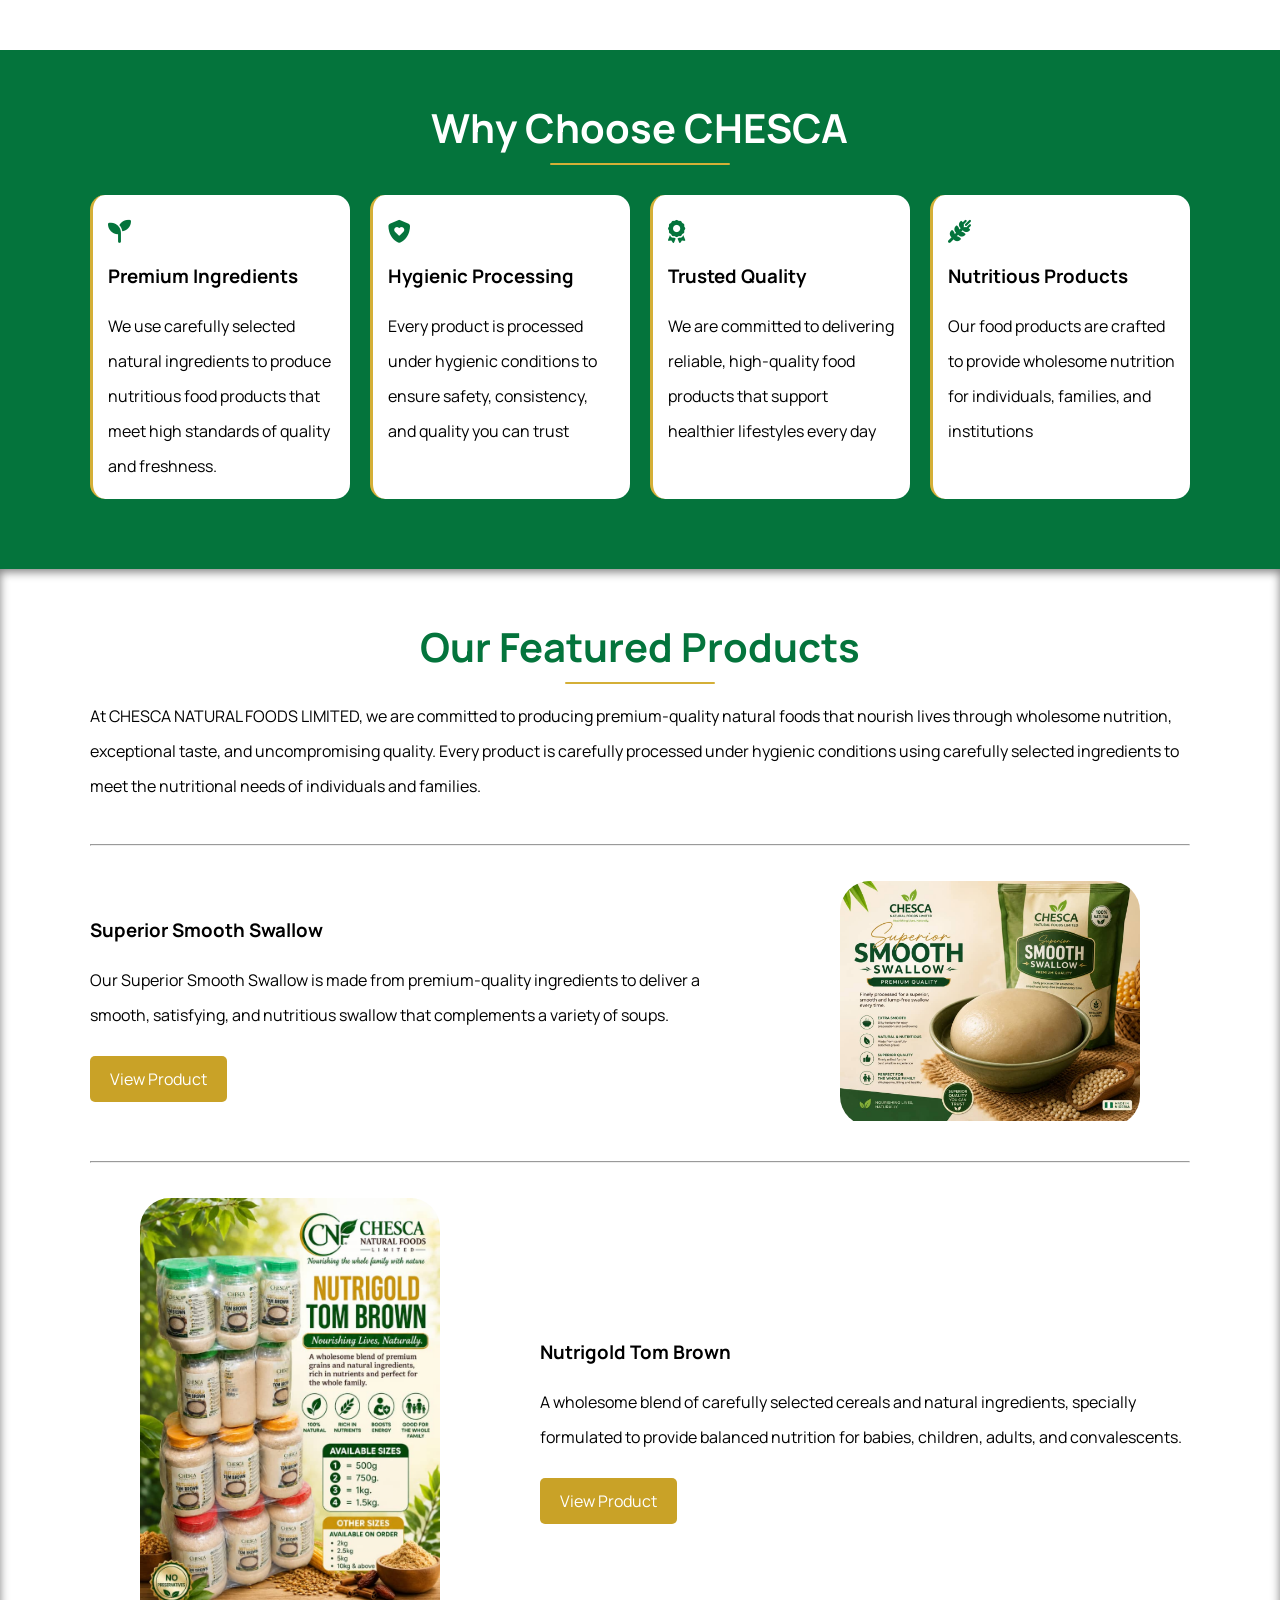
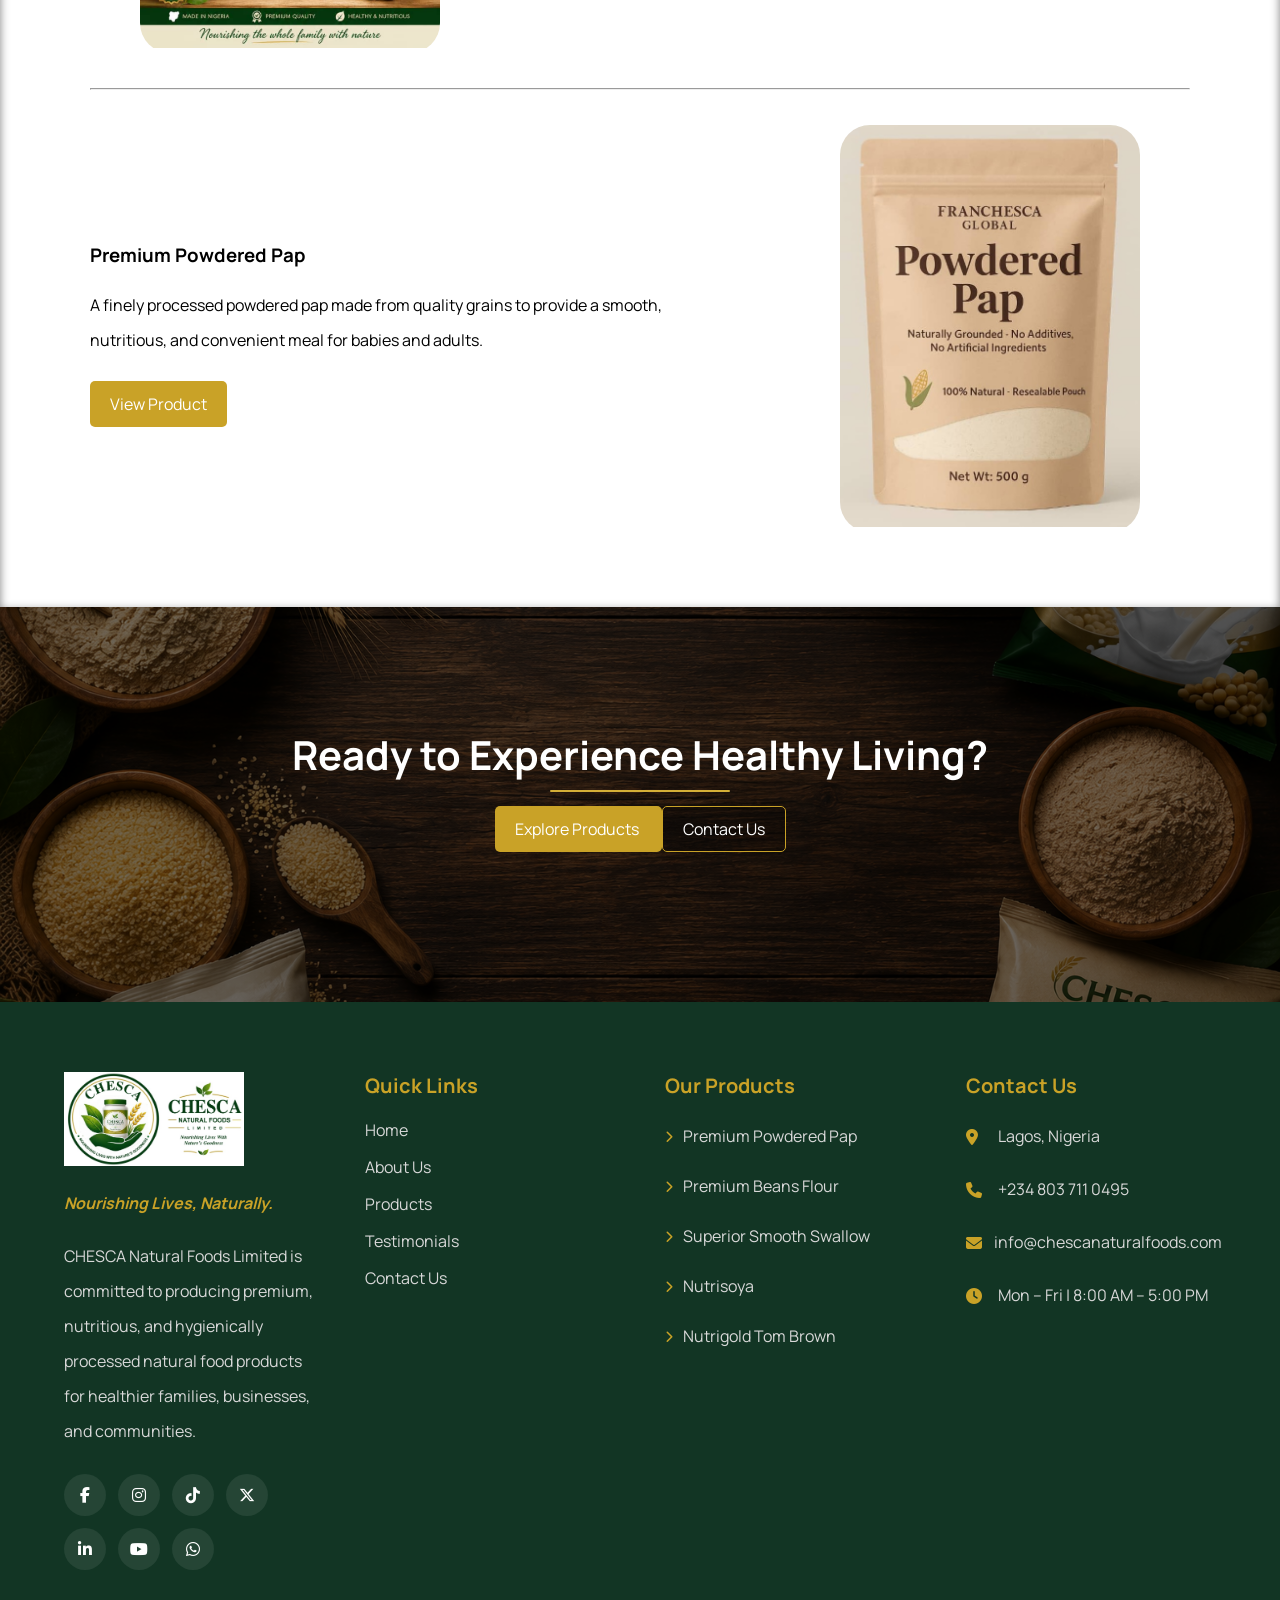
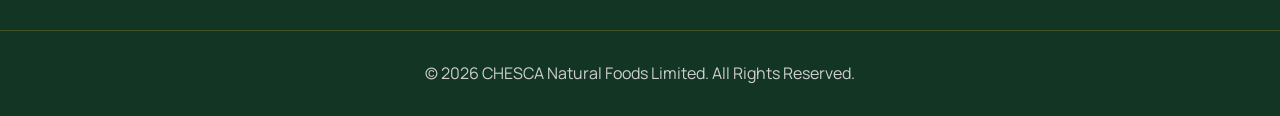
==== commit 5dce7b64: "Improved reveal animation" ====
--- a/index.html
+++ b/index.html
@@ -178,11 +178,11 @@
             <div class="cta-overlay"></div>
 
             <div class="cta-container">
-                <h2 class="cta-title reveal up">
+                <h2 class="cta-title reveal fade-in">
                     Ready to Experience Healthy Living?
                 </h2>
 
-                <p class="cta-text reveal up">
+                <p class="cta-text reveal fade-in>
                     Discover premium natural food products made with carefully selected ingredients for healthier families, businesses, and communities.
                 </p>
 
--- a/style.css
+++ b/style.css
@@ -146,7 +146,7 @@
     width: 100%;
     height: 100%;
     top: 0;
-    background: rgba(0, 0, 0, 0.5);
+    background: rgba(0, 0, 0, 0.6);
     position: absolute;
     z-index: 0;
 }
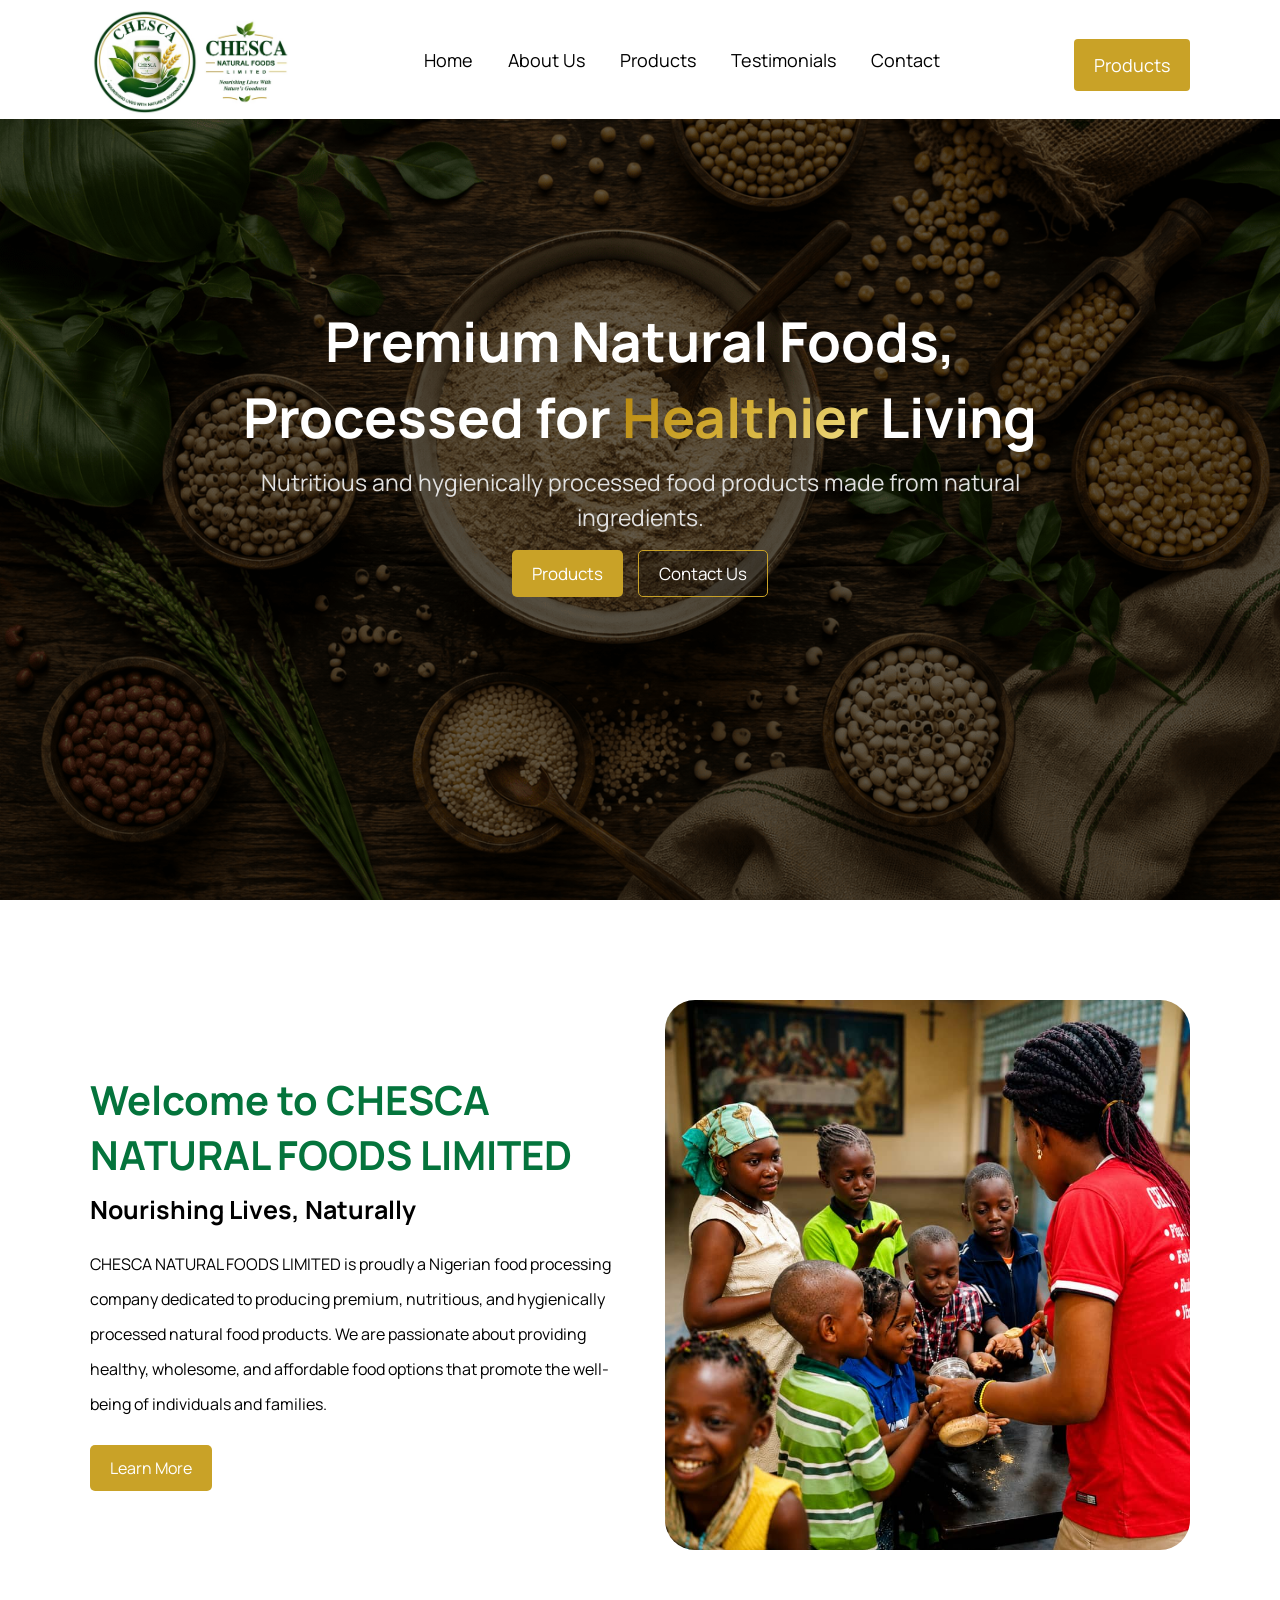
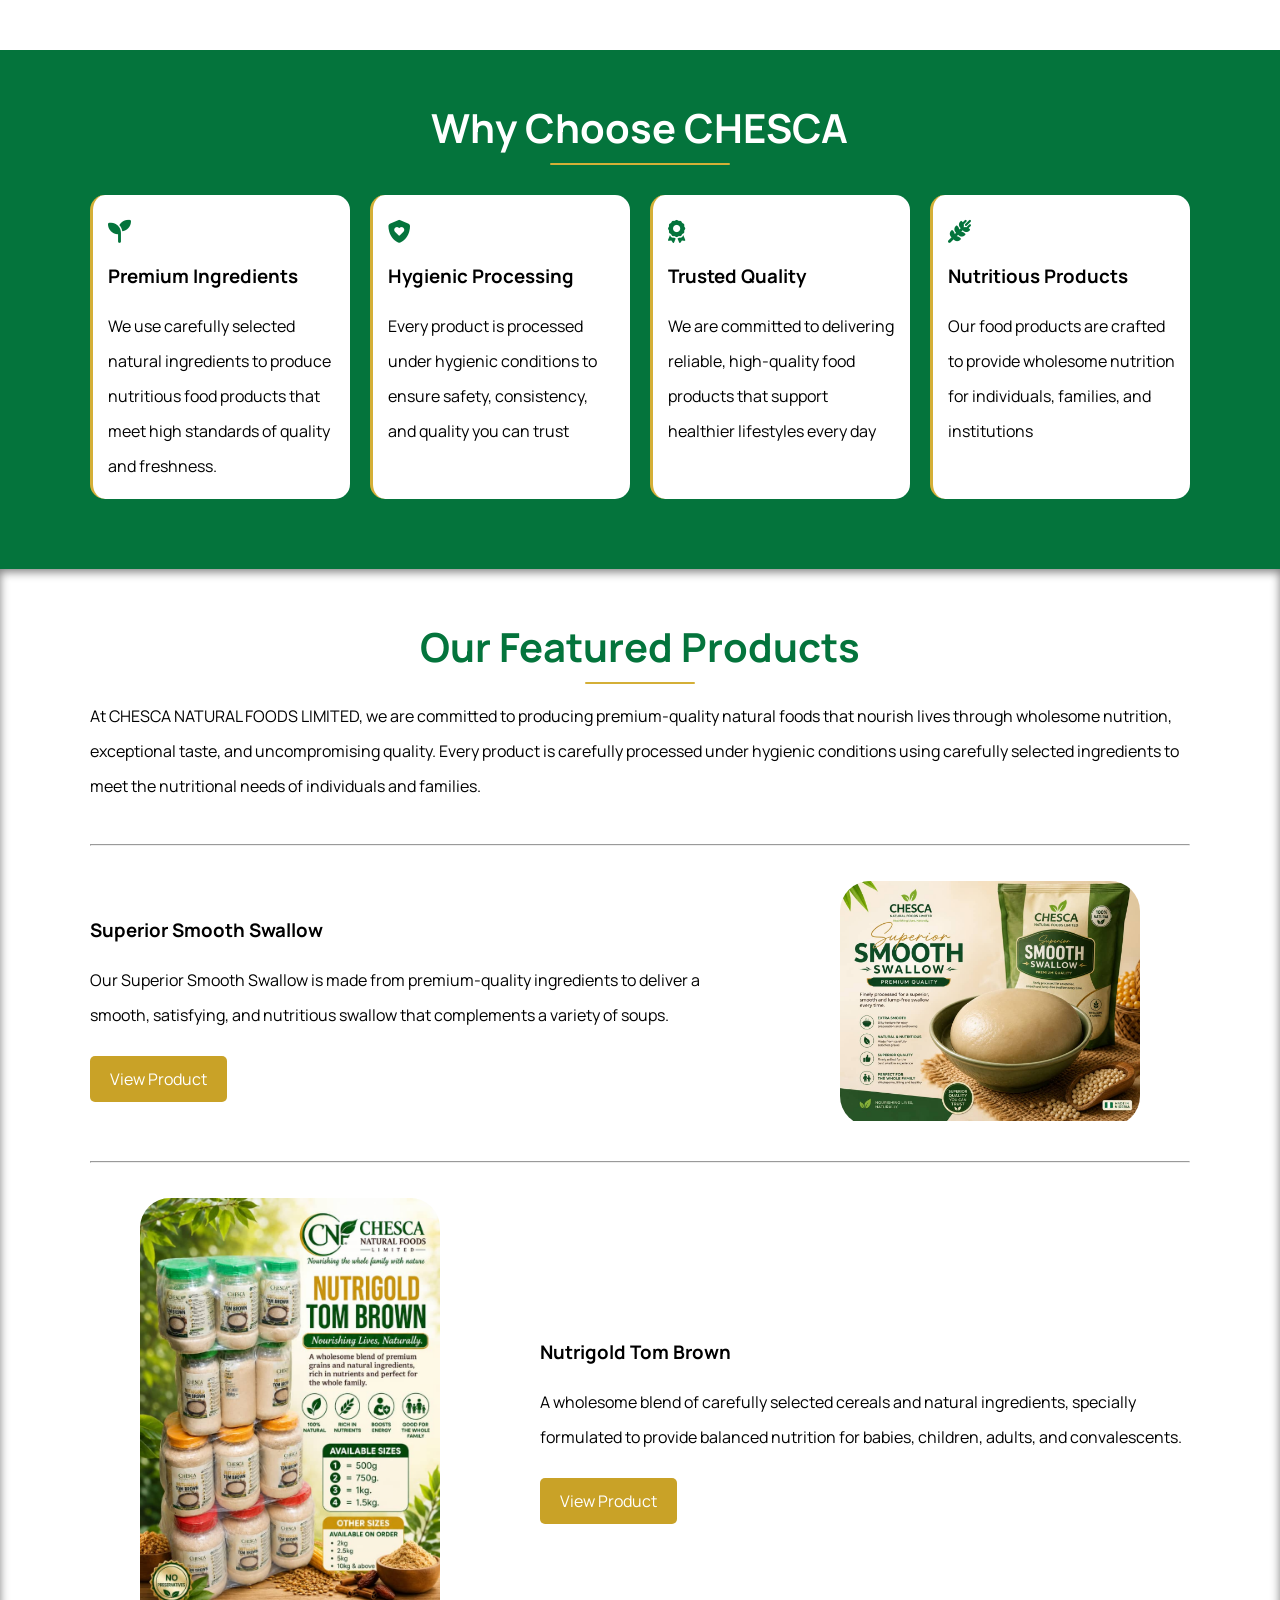
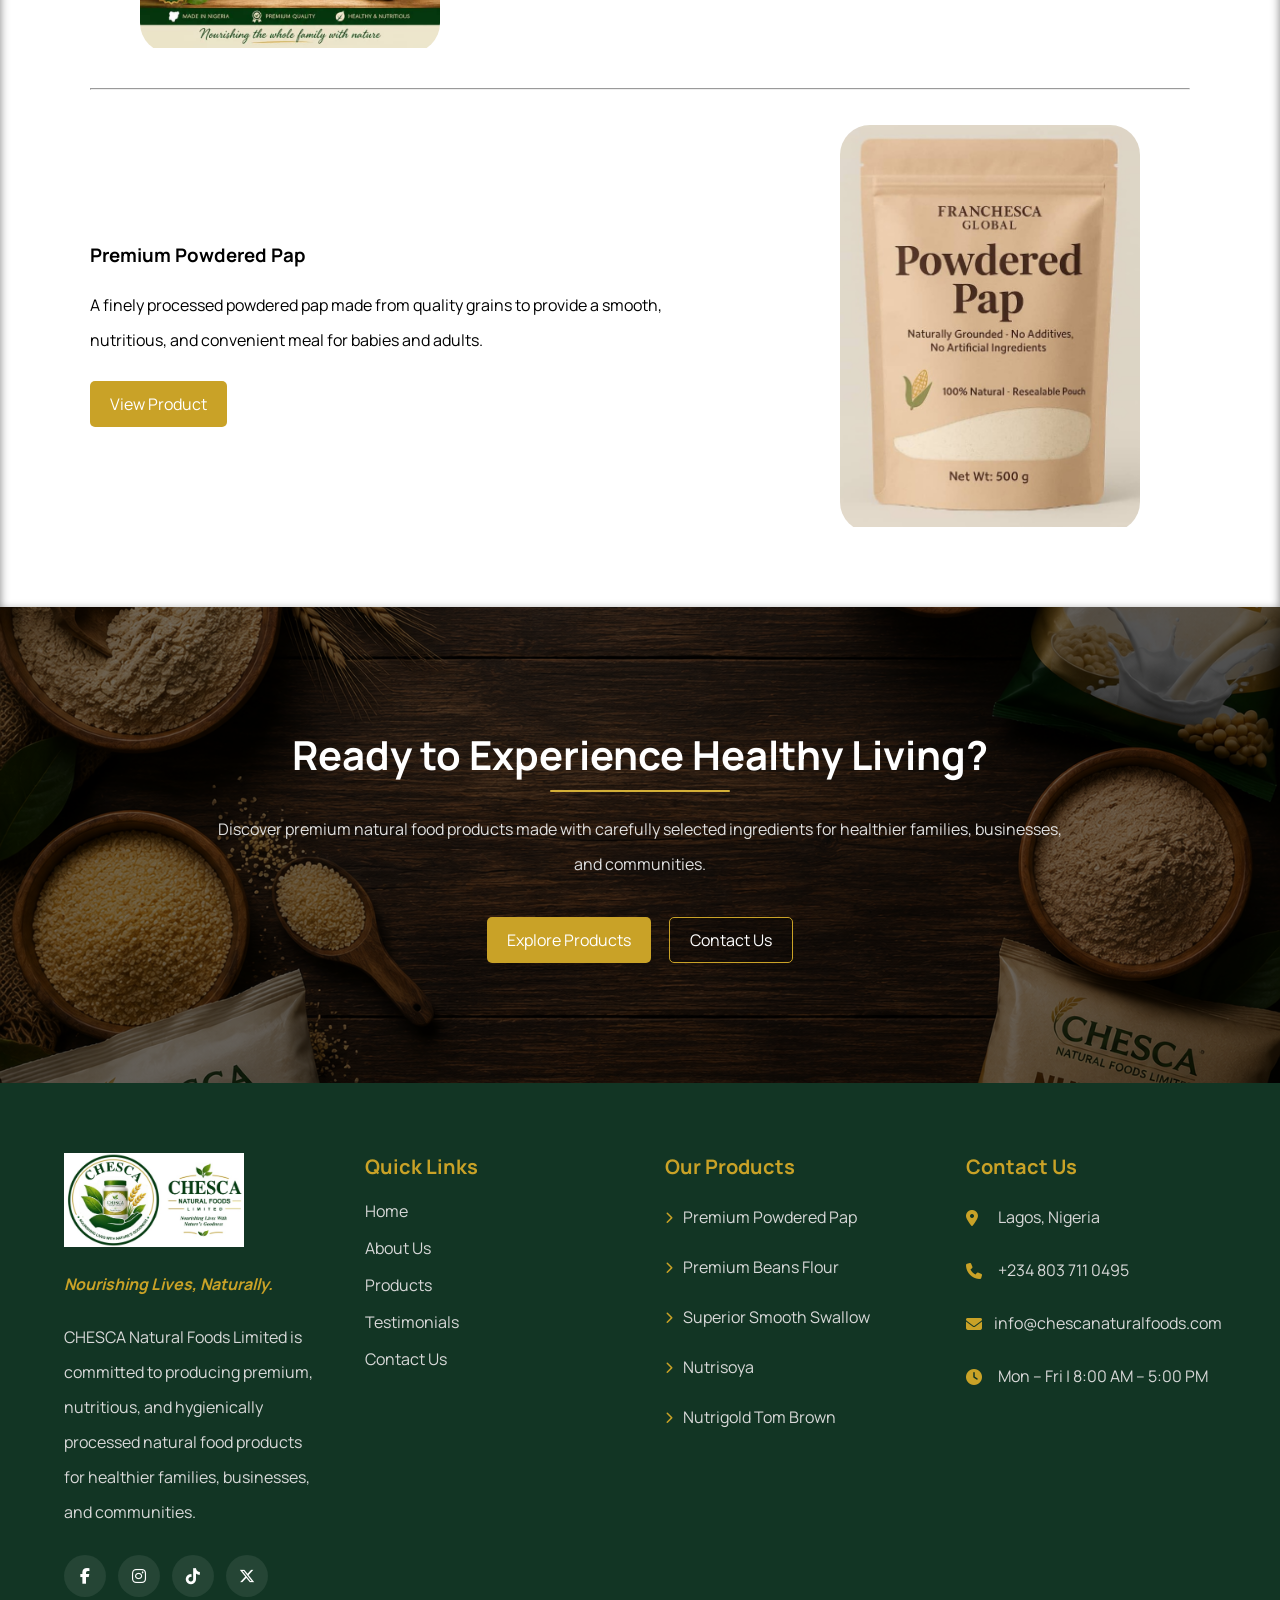
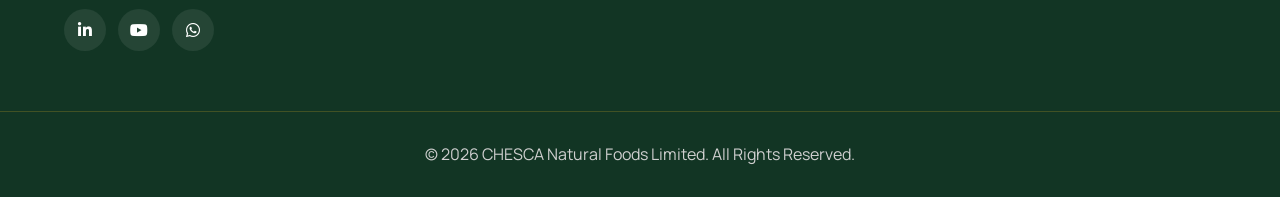
==== commit ad343462: "Fixed homepage bug and improved overall layout" ====
--- a/index.html
+++ b/index.html
@@ -182,7 +182,7 @@
                     Ready to Experience Healthy Living?
                 </h2>
 
-                <p class="cta-text reveal fade-in>
+                <p class="cta-text reveal fade-in">
                     Discover premium natural food products made with carefully selected ingredients for healthier families, businesses, and communities.
                 </p>
 
--- a/style.css
+++ b/style.css
@@ -14,6 +14,10 @@
 hr {
     width: 100%;
     margin: 10px 0;
+}
+
+h1 {
+    font-size:clamp(40px, 7vw, 55px);
 }
 
 h2 {
@@ -180,7 +184,6 @@
 }
 
 .hero-heading {
-    font-size: clamp(40px, 7vw, 55px);
     margin-bottom: 10px;
 }
 
@@ -362,6 +365,7 @@
     padding-bottom: 10px;
     position: relative;
     margin-bottom: 15px;
+    text-align: center;
 }
 
 .featured-section-heading::after{
@@ -370,7 +374,7 @@
     bottom: 0;
     left: 50%;
     transform: translateX(-50%);
-    width: 50%;
+    width: 25%;
     max-width: 150px;
     height: 2px;
     border-radius: 2px;
@@ -658,14 +662,14 @@
         background: rgba(0, 0, 0, 0.808);
         backdrop-filter: blur(10px);
         top: 0;
-        height: 100vh;
+        bottom: 0;
         width: 100%;
         left: -100%;
         gap: 0;
         /* Very tiny screens */
         overflow-y: auto;
         justify-content: initial;
-        padding-top: 25vh;
+        padding-top: 20vh;
         transition: left 0.5s;
     }
 
@@ -723,6 +727,10 @@
         padding: 10px 18px;
     }
 
+    .cta-btn-secondary {
+        padding: 9px 18px;
+    }
+
     .hero-contact {
         padding: 9px 18px;
     }
